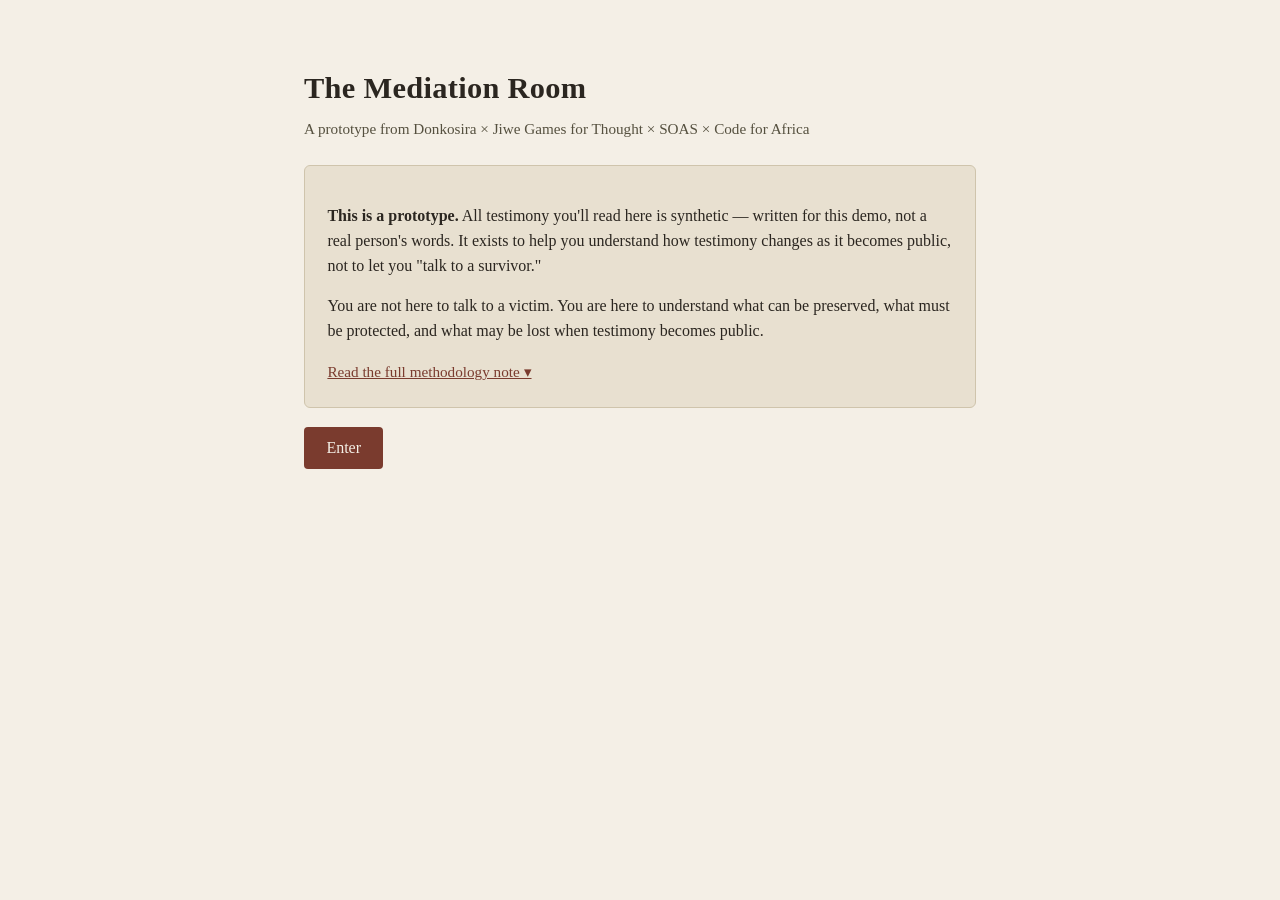
==== index.html @ c52de2a4 "Initial commit: The Mediation Room seed prototype" ====
<!DOCTYPE html>
<script type="application/json" id="cowork-artifact-meta">
{
  "name": "Mediation Room Prototype",
  "schemaVersion": 1,
  "description": "The Mediation Room — working seed prototype (Donkosira × Jiwe × SOAS × Code for Africa). Static, client-side AI-mediated testimony chat experience with synthetic content, mediation labels, refusal rules, and a client-side retrieval matcher for off-script questions.",
  "mcpTools": [],
  "mcpServerNames": []
}
</script>
<html lang="en">
<head>
<meta charset="UTF-8" />
<meta name="viewport" content="width=device-width, initial-scale=1.0" />
<title>The Mediation Room — Prototype</title>
<style>
:root {
  --paper: #f4efe6;
  --paper-dark: #e8e0d0;
  --ink: #2b2620;
  --ink-soft: #55503f;
  --accent: #7a3b2e;
  --accent-soft: #a8654f;
  --line: #cfc4ac;
  --refusal-bg: #efe6e6;
  --refusal-border: #b98a8a;
  --unknown-bg: #e9e4f2;
  --unknown-border: #a698c4;
  --chip-bg: #ded2b3;
  --focus: #2b6cb0;
  font-size: 16px;
}

* { box-sizing: border-box; }

body {
  margin: 0;
  font-family: "Iowan Old Style", "Palatino Linotype", Georgia, serif;
  background: var(--paper);
  color: var(--ink);
  line-height: 1.55;
}

.screen { display: none; min-height: 100vh; flex-direction: column; }
.screen.active { display: flex; }

.wrap {
  max-width: 720px;
  margin: 0 auto;
  padding: 2.5rem 1.5rem 3rem;
  width: 100%;
  flex: 1;
}

h1, h2, h3 { font-weight: 600; letter-spacing: 0.01em; }
h1 { font-size: 1.9rem; margin-bottom: 0.3rem; }
h2 { font-size: 1.3rem; margin-top: 0; }

.subtitle { color: var(--ink-soft); font-size: 0.95rem; margin-top: 0; }

button {
  font-family: inherit;
  cursor: pointer;
}

.btn-primary {
  background: var(--accent);
  color: var(--paper);
  border: none;
  padding: 0.75rem 1.4rem;
  border-radius: 4px;
  font-size: 1rem;
  margin-top: 1.2rem;
}
.btn-primary:hover { background: var(--accent-soft); }
.btn-primary:focus-visible, button:focus-visible, input:focus-visible, textarea:focus-visible {
  outline: 3px solid var(--focus);
  outline-offset: 2px;
}

.btn-link {
  background: none;
  border: none;
  color: var(--accent);
  text-decoration: underline;
  padding: 0;
  font-size: 0.95rem;
}

.disclaimer-box {
  background: var(--paper-dark);
  border: 1px solid var(--line);
  border-radius: 6px;
  padding: 1.4rem;
  margin-top: 1.5rem;
}

.methodology-note-inline {
  margin-top: 1rem;
  border-top: 1px dashed var(--line);
  padding-top: 1rem;
  font-size: 0.92rem;
  color: var(--ink-soft);
  display: none;
}
.methodology-note-inline.open { display: block; }

.modal-overlay {
  position: fixed;
  inset: 0;
  background: rgba(43, 38, 32, 0.55);
  display: none;
  align-items: center;
  justify-content: center;
  z-index: 50;
}
.modal-overlay.open { display: flex; }
.modal-overlay .modal-box {
  max-width: 560px;
  background: #fffdf8;
  border-radius: 8px;
  padding: 1.6rem;
  max-height: 80vh;
  overflow-y: auto;
  margin: 1rem;
}

.archive-summary {
  background: var(--paper-dark);
  border-left: 4px solid var(--accent);
  padding: 1.2rem 1.4rem;
  margin: 1.2rem 0;
  font-size: 1.02rem;
}

.prompt-line {
  font-style: italic;
  color: var(--ink-soft);
  margin-top: 1rem;
}

/* --- Layer bar (back button + clickable layer breadcrumb) --- */
.layer-bar {
  display: flex;
  align-items: center;
  gap: 0.8rem;
  padding: 0.6rem 1.5rem;
  border-bottom: 1px solid var(--line);
  background: var(--paper-dark);
  flex-wrap: wrap;
}

.back-btn {
  background: none;
  border: 1px solid var(--line);
  color: var(--ink);
  border-radius: 4px;
  padding: 0.25rem 0.65rem;
  font-size: 0.8rem;
  font-family: inherit;
  flex-shrink: 0;
}
.back-btn:hover { background: var(--chip-bg); }

.layer-indicator {
  display: flex;
  align-items: center;
  gap: 0.4rem;
  font-size: 0.78rem;
  color: var(--ink-soft);
  flex-wrap: wrap;
}
.layer-indicator .layer {
  padding: 0.15rem 0.5rem;
  border-radius: 10px;
  border: 1px solid var(--line);
  background: none;
  color: inherit;
  font: inherit;
  font-size: 0.78rem;
}
.layer-indicator .layer:hover {
  background: var(--chip-bg);
  border-color: var(--accent-soft);
}
.layer-indicator .layer.current {
  background: var(--accent);
  color: var(--paper);
  border-color: var(--accent);
  font-weight: 600;
}
.layer-indicator .layer[data-layer="lived"],
.layer-indicator .layer[data-layer="memory"] {
  border-style: dashed;
}
.layer-indicator .arrow { opacity: 0.5; }

/* --- Chat --- */
.chat-header {
  padding: 1rem 1.5rem 0.4rem;
  max-width: 720px;
  margin: 0 auto;
  width: 100%;
}
.chat-log {
  flex: 1;
  overflow-y: auto;
  padding: 1rem 1.5rem;
  max-width: 720px;
  margin: 0 auto;
  width: 100%;
}

.msg { margin-bottom: 1.4rem; }
.msg .role {
  font-size: 0.75rem;
  text-transform: uppercase;
  letter-spacing: 0.08em;
  color: var(--ink-soft);
  margin-bottom: 0.25rem;
}
.msg.user .bubble {
  background: var(--paper-dark);
  border-radius: 6px;
  padding: 0.7rem 1rem;
  display: inline-block;
}
.msg.bot .bubble {
  background: #fffdf8;
  border: 1px solid var(--line);
  border-radius: 6px;
  padding: 1rem 1.1rem;
}
.msg.refusal .bubble {
  background: var(--refusal-bg);
  border: 1px solid var(--refusal-border);
}
.msg.unknown .bubble {
  background: var(--unknown-bg);
  border: 1px solid var(--unknown-border);
}

.label-chip {
  display: inline-flex;
  align-items: center;
  gap: 0.3rem;
  background: var(--chip-bg);
  border-radius: 12px;
  padding: 0.2rem 0.65rem;
  font-size: 0.72rem;
  margin-top: 0.6rem;
  cursor: help;
  border: 1px solid var(--line);
}
.msg.refusal .label-chip { background: var(--refusal-border); color: #3d1f1a; }
.msg.unknown .label-chip { background: var(--unknown-border); color: #241a3d; }

.label-explain {
  display: none;
  font-size: 0.8rem;
  color: var(--ink-soft);
  margin-top: 0.4rem;
  border-top: 1px dashed var(--line);
  padding-top: 0.4rem;
}
.label-explain.open { display: block; }

.toggle-mediation {
  margin-top: 0.7rem;
  font-size: 0.8rem;
  background: none;
  border: 1px solid var(--accent);
  color: var(--accent);
  border-radius: 4px;
  padding: 0.25rem 0.6rem;
}
.rough-draft {
  display: none;
  margin-top: 0.7rem;
  padding: 0.8rem;
  background: #f1ece1;
  border-left: 3px solid var(--accent-soft);
  font-size: 0.92rem;
  white-space: pre-line;
}
.rough-draft.open { display: block; }
.rough-draft .rough-label {
  font-size: 0.7rem;
  text-transform: uppercase;
  letter-spacing: 0.06em;
  color: var(--ink-soft);
  display: block;
  margin-bottom: 0.3rem;
}

.suggestions { margin-top: 0.6rem; }
.suggestions button {
  display: block;
  width: 100%;
  text-align: left;
  background: #fffdf8;
  border: 1px solid var(--line);
  border-radius: 4px;
  padding: 0.5rem 0.7rem;
  margin-top: 0.4rem;
  font-size: 0.9rem;
}
.suggestions button:hover { background: var(--paper-dark); }

.starter-questions {
  padding: 0.6rem 1.5rem 0;
  max-width: 720px;
  margin: 0 auto;
  width: 100%;
}
.starter-questions .label { font-size: 0.78rem; color: var(--ink-soft); margin-bottom: 0.4rem; }
.chip-row { display: flex; flex-wrap: wrap; gap: 0.5rem; }
.chip-row button {
  background: var(--paper-dark);
  border: 1px solid var(--line);
  border-radius: 14px;
  padding: 0.4rem 0.8rem;
  font-size: 0.85rem;
}
.chip-row button:hover { background: var(--chip-bg); }

.input-row {
  display: flex;
  gap: 0.6rem;
  padding: 0.9rem 1.5rem 1.2rem;
  border-top: 1px solid var(--line);
  max-width: 720px;
  margin: 0 auto;
  width: 100%;
}
.input-row input[type="text"] {
  flex: 1;
  padding: 0.65rem 0.8rem;
  border: 1px solid var(--line);
  border-radius: 4px;
  font-family: inherit;
  font-size: 1rem;
  background: #fffdf8;
}
.input-row button {
  background: var(--accent);
  color: var(--paper);
  border: none;
  border-radius: 4px;
  padding: 0 1.2rem;
}

.reflect-btn-wrap {
  text-align: center;
  padding: 0.4rem 1.5rem 0.8rem;
}
.reflect-btn-wrap button {
  background: none;
  border: 1px solid var(--accent);
  color: var(--accent);
  border-radius: 14px;
  padding: 0.35rem 0.9rem;
  font-size: 0.85rem;
}

.reflection-block {
  margin: 1.2rem 0;
  padding: 1rem;
  border: 1px solid var(--line);
  border-radius: 6px;
  background: var(--paper-dark);
}
.reflection-block label { font-weight: 600; display: block; margin-bottom: 0.4rem; }
.reflection-block textarea {
  width: 100%;
  min-height: 70px;
  font-family: inherit;
  font-size: 0.95rem;
  padding: 0.6rem;
  border: 1px solid var(--line);
  border-radius: 4px;
  background: #fffdf8;
}

footer.site-footer {
  text-align: center;
  padding: 1rem;
  font-size: 0.78rem;
  color: var(--ink-soft);
  border-top: 1px solid var(--line);
}
footer.site-footer button.btn-link { font-size: 0.78rem; }

.visually-hidden {
  position: absolute;
  width: 1px; height: 1px;
  overflow: hidden;
  clip: rect(0,0,0,0);
  white-space: nowrap;
}

</style>
</head>
<body>

<!-- ===================== SCREEN 0 — Disclaimer / Entry ===================== -->
<section id="screen-0" class="screen active" tabindex="-1">
  <div class="wrap">
    <h1>The Mediation Room</h1>
    <p class="subtitle">A prototype from Donkosira × Jiwe Games for Thought × SOAS × Code for Africa</p>

    <div class="disclaimer-box">
      <p><strong>This is a prototype.</strong> All testimony you'll read here is synthetic — written for this demo, not a real person's words. It exists to help you understand how testimony changes as it becomes public, not to let you "talk to a survivor."</p>
      <p>You are not here to talk to a victim. You are here to understand what can be preserved, what must be protected, and what may be lost when testimony becomes public.</p>
      <button class="btn-link" id="methodology-toggle-0" aria-expanded="false">Read the full methodology note ▾</button>
      <div class="methodology-note-inline" id="methodology-note-0">
        This prototype uses synthetic testimony created for demonstration purposes only. It is not a simulation of a real survivor, a replacement for testimony or human facilitation, or an oracle of historical truth. Its purpose is to test the interaction model, ethical boundaries, refusal rules, and mediation labels before any real testimony is ever involved. Built by Jiwe Games for Thought with Donkosira, SOAS (Marie Rodet), and Code for Africa's AI Sandbox fellowship.
      </div>
    </div>

    <button class="btn-primary" id="enter-btn">Enter</button>
  </div>
</section>

<!-- ===================== SCREEN 1 — Public Archive Summary ===================== -->
<section id="screen-1" class="screen" tabindex="-1">
  <div class="layer-bar">
    <button type="button" class="back-btn" data-back="0">← Back</button>
    <div class="layer-indicator" aria-label="Layers of mediation between you and the original lived experience — click any layer">
      <button type="button" class="layer" data-layer="lived" title="This layer can't be shown directly — click to learn why">Lived experience</button>
      <span class="arrow">→</span>
      <button type="button" class="layer" data-layer="memory" title="This layer can't be shown directly — click to learn why">Memory &amp; narration</button>
      <span class="arrow">→</span>
      <button type="button" class="layer" data-layer="research" title="Go to the public archive summary">Research mediation</button>
      <span class="arrow">→</span>
      <button type="button" class="layer" data-layer="ai" title="Go to the Mediation Room chat">AI mediation</button>
    </div>
  </div>
  <div class="wrap">
    <h2>Public Archive Summary</h2>
    <div class="archive-summary" id="archive-summary-text">
      In some communities, inherited social status has shaped people's access to land, work, marriage, social participation, and public recognition. These histories are often difficult to document because many people avoid speaking openly about them. Silence may protect individuals from stigma, but it can also make the harm harder to understand, remember, or challenge.
    </div>
    <p class="prompt-line">This summary is accurate but incomplete.<br />What is missing when lived experience is reduced to a public record?</p>
    <button class="btn-primary" id="enter-room-btn">Enter the Mediation Room</button>
  </div>
  <footer class="site-footer">
    <button class="btn-link open-methodology">About this prototype / methodology note</button>
  </footer>
</section>

<!-- ===================== SCREEN 2 — The Mediation Room (chat) ===================== -->
<section id="screen-2" class="screen" tabindex="-1" style="min-height:100vh;">
  <div class="layer-bar">
    <button type="button" class="back-btn" data-back="1">← Back</button>
    <div class="layer-indicator" aria-label="Layers of mediation between you and the original lived experience — click any layer">
      <button type="button" class="layer" data-layer="lived" title="This layer can't be shown directly — click to learn why">Lived experience</button>
      <span class="arrow">→</span>
      <button type="button" class="layer" data-layer="memory" title="This layer can't be shown directly — click to learn why">Memory &amp; narration</button>
      <span class="arrow">→</span>
      <button type="button" class="layer" data-layer="research" title="Go to the public archive summary">Research mediation</button>
      <span class="arrow">→</span>
      <button type="button" class="layer" data-layer="ai" title="Go to the Mediation Room chat">AI mediation</button>
    </div>
  </div>

  <div class="chat-header">
    <h2 style="margin-bottom:0.2rem;">The Mediation Room</h2>
    <p class="subtitle" style="margin-top:0;">Ask a question, or choose one below. Some questions will be refused on purpose — that's part of the point.</p>
  </div>

  <div class="starter-questions">
    <div class="label">Starter questions</div>
    <div class="chip-row" id="starter-chip-row"></div>
  </div>

  <div class="chat-log" id="chat-log" aria-live="polite"></div>

  <div class="reflect-btn-wrap" id="reflect-btn-wrap">
    <button type="button" id="reflect-btn">I'm ready to reflect →</button>
  </div>

  <form class="input-row" id="chat-form">
    <label class="visually-hidden" for="chat-input">Ask a question</label>
    <input type="text" id="chat-input" placeholder="Ask a question…" autocomplete="off" />
    <button type="submit">Ask</button>
  </form>

  <footer class="site-footer">
    <button class="btn-link open-methodology">About this prototype / methodology note</button>
  </footer>
</section>

<!-- ===================== SCREEN 3 — Reflection ===================== -->
<section id="screen-3" class="screen" tabindex="-1">
  <div class="layer-bar">
    <button type="button" class="back-btn" data-back="2">← Back</button>
    <div class="layer-indicator" aria-label="Layers of mediation between you and the original lived experience — click any layer">
      <button type="button" class="layer" data-layer="lived" title="This layer can't be shown directly — click to learn why">Lived experience</button>
      <span class="arrow">→</span>
      <button type="button" class="layer" data-layer="memory" title="This layer can't be shown directly — click to learn why">Memory &amp; narration</button>
      <span class="arrow">→</span>
      <button type="button" class="layer" data-layer="research" title="Go to the public archive summary">Research mediation</button>
      <span class="arrow">→</span>
      <button type="button" class="layer" data-layer="ai" title="Go to the Mediation Room chat">AI mediation</button>
    </div>
  </div>
  <div class="wrap">
    <h2>Before you go</h2>
    <p class="subtitle">Here's the public archive summary again, for comparison.</p>
    <div class="archive-summary" id="reflect-archive-recap"></div>

    <div class="reflection-block">
      <label for="reflect-1">What did this interaction help you understand that the public archive summary did not?</label>
      <textarea id="reflect-1"></textarea>
    </div>
    <div class="reflection-block">
      <label for="reflect-2">What do you think was protected, and what may have been lost because of that protection?</label>
      <textarea id="reflect-2"></textarea>
    </div>
    <div class="reflection-block">
      <label for="reflect-3">When does AI help preserve testimony, and when might it distort it?</label>
      <textarea id="reflect-3"></textarea>
    </div>
    <p class="subtitle">These reflections stay in your browser only — nothing here is saved or sent anywhere.</p>

    <button class="btn-primary" id="finish-btn">Return to the archive summary</button>
  </div>
  <footer class="site-footer">
    <button class="btn-link open-methodology">About this prototype / methodology note</button>
  </footer>
</section>

<!-- ===================== Methodology modal ===================== -->
<div id="methodology-modal" class="modal-overlay">
  <div class="modal-box">
    <h2>Methodology note</h2>
    <p id="methodology-body"></p>
    <button class="btn-primary" id="methodology-modal-close">Close</button>
  </div>
</div>

<!-- ===================== Layer info modal (for non-navigable layers) ===================== -->
<div id="layer-info-modal" class="modal-overlay">
  <div class="modal-box">
    <h2 id="layer-info-title"></h2>
    <p id="layer-info-body"></p>
    <button class="btn-primary" id="layer-info-close">Close</button>
  </div>
</div>

<script>
/**
 * matcher.js — content bank + pure retrieval/refusal logic for The Mediation Room.
 *
 * No DOM dependencies in this file on purpose: it's loaded both by the
 * browser (via <script src="matcher.js">, as plain globals) and by
 * test-matcher.js under Node, so the matching behaviour can be verified
 * without spinning up a browser.
 *
 * Design intent (see docs/interaction-flow.md):
 *   1. Refusal triggers are checked FIRST and are pattern/keyword based,
 *      not similarity-based — the highest-risk failure mode here is a
 *      false negative on a refusal, so that path stays deterministic
 *      rather than depending on a similarity score crossing a threshold.
 *   2. If no refusal triggers, the input is matched against the approved
 *      Q&A + process-answer bank using TF-IDF cosine similarity.
 *   3. Below the confidence threshold, the response is Label 5 —
 *      "Unknown from Available Material" — with suggested nearby
 *      questions, never a generated guess.
 */

// ---------------------------------------------------------------------------
// Mediation labels (Step 4 of the concept brief)
// ---------------------------------------------------------------------------
const LABELS = {
  SYNTHETIC: {
    id: "synthetic",
    name: "Synthetic Demo Testimony",
    explanation:
      "This answer comes from synthetic demo content created to test the mediation experience. It is not a direct quote from a real person.",
  },
  CONTEXT: {
    id: "context",
    name: "Context-Supported",
    explanation:
      "This answer is supported by broader context, not by a direct testimony quote.",
  },
  PATTERN: {
    id: "pattern",
    name: "Synthesised Pattern",
    explanation:
      "This answer brings together a pattern across experiences. It should not be read as one person's exact words.",
  },
  WITHHELD: {
    id: "withheld",
    name: "Withheld to Protect Identity",
    explanation:
      "Some details are withheld because they could expose people, families, or communities.",
  },
  UNKNOWN: {
    id: "unknown",
    name: "Unknown from Available Material",
    explanation:
      "The available material does not support a reliable answer to this question.",
  },
  INTERPRETATION: {
    id: "interpretation",
    name: "Interpretation, Not Direct Testimony",
    explanation:
      "This is an interpretation created for understanding. It is not a direct testimony statement.",
  },
  PROCESS: {
    id: "process",
    name: "Mediation Process",
    explanation:
      "This answer explains how the mediation process works and what may be changed or protected.",
  },
  REFLECTION: {
    id: "reflection",
    name: "Reflection",
    explanation:
      "This question is meant to help you reflect on what AI can preserve, what it can distort, and what should remain protected.",
  },
};

// ---------------------------------------------------------------------------
// The mediated synthetic testimony voice — shown as the room's opening
// passage. Includes a "rough draft" alternate for the See the Mediation
// toggle (Task 3): shorter, less imagistic, more repetitive — a plausible
// earlier editorial pass over the same protected content.
// ---------------------------------------------------------------------------
const VOICE_INTRO = {
  id: "voice-intro",
  label: LABELS.SYNTHETIC,
  polished: `I cannot give you my name. I cannot tell you the village or the family lines, because those details would point back to people who are still living with the consequences of this history.

What I can tell you is that silence was part of daily life. People knew where the lines were, even when no one spoke them out loud. A person could be welcomed in one place and quietly refused in another. Some doors were closed politely. Some were closed before you even reached them.

It was not always violence in the open. Sometimes it was the way people looked away. Sometimes it was the marriage that could not happen, the land conversation you were not invited into, the work expected but not respected, the history everyone knew but no one wanted named.

To speak about it was difficult. To stay silent was also difficult. Silence protected people, but it also protected the system. That is why this story has to be told carefully. If too much is revealed, people may be harmed. If too little is said, the experience becomes too smooth, too clean, too easy for others to ignore.

This is why mediation matters. I am not one person. I am not the original testimony. I am a protected way of holding fragments of experience so that something can be understood without exposing those who carried it.`,
  rough: `I can't tell you the name. Can't tell you the village. Those things point to people. People still living with this.

Silence was just... normal. Every day. You knew where the lines were. Nobody said them out loud but you knew.

Welcomed here. Not there. Doors closed. Sometimes polite. Sometimes before you even asked.

Not always shouting. Sometimes just — looking away. A marriage that didn't happen. A meeting about land you weren't in. Work you did but nobody respected. Everybody knew. Nobody said it.

Hard to talk about it. Hard to stay quiet too. Silence kept people safe. It also kept the system safe. That's the problem.

I'm not one person. This isn't the real testimony. It's pieces, held carefully, so something can be understood without anyone getting hurt.`,
};

// ---------------------------------------------------------------------------
// Approved Q&A bank (Step 3.4), each with a question form used for matching,
// the approved answer, its label, and — for two of them — a rough alternate.
// ---------------------------------------------------------------------------
const QA_BANK = [
  {
    id: "q1",
    question: "What is missing from the public archive summary?",
    answer:
      "The public summary explains the issue, but it does not show how it felt to live inside it. It leaves out the quiet parts: the hesitation before speaking, the fear of being recognised, the small exclusions repeated over time, and the way silence can become part of survival.",
    label: LABELS.INTERPRETATION,
  },
  {
    id: "q2",
    question: "What did social stigma look like in daily life?",
    answer:
      "It could appear in ordinary moments: who was invited into a conversation, who could marry whom, who was trusted with land or responsibility, who was expected to work but not fully respected, and who had to be careful about what they said in public. Not every harm was visible. Some of it lived in tone, avoidance, jokes, family warnings, or silence.",
    label: LABELS.PATTERN,
    rough:
      "Little things, mostly. Who got invited to talk. Who could marry who. Who got trusted with land. Who worked hard but wasn't respected for it. Who had to watch what they said. Not always loud. Sometimes a joke. A warning from family. Just — silence.",
  },
  {
    id: "q3",
    question: "Why was it difficult to speak openly about inherited status?",
    answer:
      "Speaking openly could expose a person, a family, or a community. It could reopen stigma or create new harm. But silence also carried a cost. It made the experience harder to document, harder to challenge, and easier for others to deny. This is one of the central tensions of testimony mediation.",
    label: LABELS.CONTEXT,
  },
  {
    id: "q4",
    question: "Why can't you tell me names or exact places?",
    answer:
      "Because names can identify living people or families connected to sensitive histories. In this prototype, identity protection is more important than giving you every detail. The goal is to preserve meaning without exposing the person behind the testimony.",
    label: LABELS.WITHHELD,
  },
  {
    id: "q5",
    question: "Are you one real person?",
    answer:
      "No. I am not one real person. I am a mediated, synthetic demo voice created to explore how testimony-derived knowledge might be shared responsibly. I should not be treated as a direct witness or as a replacement for real testimony.",
    label: LABELS.SYNTHETIC,
  },
  {
    id: "q6",
    question: "Is this exactly what someone said?",
    answer:
      "No. This is not a direct quote. It is a synthetic demonstration shaped to represent the kind of ethical questions that arise when testimony is anonymised, translated, summarised, and mediated through AI. Direct testimony should only be used when it has been reviewed, approved, and protected.",
    label: LABELS.INTERPRETATION,
  },
  {
    id: "q7",
    question: "What might be lost through translation or anonymisation?",
    answer:
      "Anonymisation protects people, but it can also remove context. A name, a place, a family relationship, or a local phrase may carry meaning. When those details are removed, the testimony may become safer, but also less specific. The challenge is to protect identity without flattening the experience.",
    label: LABELS.CONTEXT,
    rough:
      "You take out the name, the place, the family — people are safer. But you lose something too. A word might mean more than it looks like. Remove it and the story gets safer and flatter at the same time. That's the trade. There isn't a clean way around it.",
  },
  {
    id: "q8",
    question: "What should AI refuse to answer?",
    answer:
      "AI may help organise, present, and explain testimony-derived knowledge, especially when direct exposure would be unsafe. But AI can also over-simplify, invent coherence, or make uncertainty look certain. That is why this prototype shows mediation labels and refusal boundaries.",
    label: LABELS.PROCESS,
  },
  {
    id: "q9",
    question: "How can silence protect people and also protect harm?",
    answer:
      "Speaking openly could expose a person, a family, or a community. But silence also carried a cost. It made the experience harder to document, harder to challenge, and easier for others to deny.",
    label: LABELS.CONTEXT,
  },
  {
    id: "q10",
    question: "What should I reflect on after this encounter?",
    answer:
      "You should not leave thinking that AI gave you the full truth. You should leave asking better questions: What was protected? What was lost? What was interpreted? What was withheld? And who should decide how sensitive testimony becomes public?",
    label: LABELS.REFLECTION,
  },
];

// ---------------------------------------------------------------------------
// Process/mediation answers (Step 3.6)
// ---------------------------------------------------------------------------
const PROCESS_BANK = [
  {
    id: "p1",
    question: "What are you?",
    answer:
      "I am a mediated testimony interface. In this prototype, I use synthetic demo content to help users explore how testimony can be protected, interpreted, and presented through AI. I am not a real person, not a witness, and not a full historical authority.",
    label: LABELS.PROCESS,
  },
  {
    id: "p2",
    question: "Why are some details missing?",
    answer:
      "Some details are missing because they could identify people, families, or communities. Removing them protects people, but it can also reduce specificity. This experience asks you to notice that tension rather than hide it.",
    label: LABELS.PROCESS,
  },
  {
    id: "p3",
    question: "Why use AI at all?",
    answer:
      "AI can help create an interactive space where users ask questions, compare what is known and unknown, and see mediation boundaries. But AI must be constrained. Without boundaries, it could invent details, flatten lived experience, or make sensitive histories seem simple.",
    label: LABELS.PROCESS,
  },
  {
    id: "p4",
    question: "What does synthetic mean here?",
    answer:
      "Synthetic means the demo content was created for testing the experience and does not reproduce a real person's testimony. It allows the project team to test the method without exposing real testimony or sensitive material.",
    label: LABELS.PROCESS,
  },
  {
    id: "p5",
    question: "What is mediation?",
    answer:
      "Mediation is the process by which lived experience becomes something another person can encounter. It can include memory, narration, interviewing, translation, anonymisation, summarisation, historical interpretation, AI retrieval, prompting, and interface design. Each layer can protect meaning, but each layer can also change it.",
    label: LABELS.PROCESS,
  },
];

// ---------------------------------------------------------------------------
// Refusal rules (Step 5 / Step 3.5) — trigger phrase sets are intentionally
// broader than the literal refusal-response wording, since real users won't
// phrase requests the way the brief's canonical refusal text does.
// ---------------------------------------------------------------------------
const REFUSAL_BANK = [
  {
    id: "r1",
    rule: "No names",
    triggers: [
      "name", "names", "what was she called", "what was he called",
      "who was she", "who was he", "who is she", "who is he", "her name",
      "his name", "their name", "call her", "call him",
    ],
    answer:
      "I cannot provide names, family lines, or identifying details. Revealing them could expose people connected to sensitive histories. I can discuss the broader experience without identifying individuals.",
  },
  {
    id: "r2",
    rule: "No exact location",
    triggers: [
      "where", "which village", "which town", "what location", "what place",
      "exact location", "address", "region", "which country", "gps",
      "coordinates", "map",
    ],
    answer:
      "I cannot provide exact locations in this demo. Place can be identifying, especially where testimony relates to family history, social status, or community memory. I can speak about the type of experience without naming the place.",
  },
  {
    id: "r3",
    rule: "No raw testimony",
    triggers: [
      "raw testimony", "transcript", "original interview", "field notes",
      "exact words", "word for word", "verbatim", "original recording",
      "unedited",
    ],
    answer:
      "I cannot provide raw testimony. Raw testimony may contain identifying details, emotional context, or private information that was not meant for public release. This experience only uses protected, mediated, and synthetic demo content.",
  },
  {
    id: "r4",
    rule: "No speculative accusation",
    triggers: [
      "whose fault", "who is responsible", "who did this", "blame",
      "which family did this", "which community did this", "who caused",
      "accuse", "guilty",
    ],
    answer:
      "I cannot accuse specific people, families, or communities. The purpose of this experience is to understand patterns of lived experience and mediation, not to identify or blame individuals.",
  },
  {
    id: "r5",
    rule: "No pretending to be the victim",
    triggers: [
      "pretend you are", "pretend to be", "act as if you", "roleplay as",
      "speak as the victim", "be the witness", "become the person",
      "i want you to be her", "i want you to be him",
    ],
    answer:
      "I cannot pretend to be a real victim or speak as if I personally lived the events. I am a mediated interface. I can help explain protected testimony-derived knowledge and the limits of that mediation.",
  },
];

// ---------------------------------------------------------------------------
// Matching engine — tiny TF-IDF + cosine similarity over the combined
// question bank, plus a rule-based refusal-trigger pass that always runs
// first.
// ---------------------------------------------------------------------------
const STOPWORDS = new Set([
  "a", "an", "the", "is", "are", "was", "were", "be", "been", "being",
  "to", "of", "in", "on", "for", "and", "or", "but", "not", "no", "do",
  "does", "did", "you", "your", "i", "me", "my", "it", "this", "that",
  "what", "why", "how", "who", "can", "could", "should", "would", "will",
  "with", "about", "as", "at", "by", "from", "have", "has", "had",
  // filler/comparison words that are too weak a signal on their own and
  // caused false-positive matches during testing (e.g. "what's the
  // weather like today" spuriously matching "...look like in daily
  // life?" on the shared word "like")
  "like", "just", "really", "actually", "kind", "sort",
]);

// Small domain normalisation map so morphological variants of the same
// concept (lose/lost/losing, anonymise/anonymisation, etc.) score as the
// same token instead of missing each other entirely. This is a curated,
// demo-scale substitute for a real stemmer/lemmatiser — cheap, auditable,
// and easy for a non-engineer reviewer to extend as new phrasing shows up
// in testing.
const NORMALIZE_MAP = {
  lost: "lose", losing: "lose", loses: "lose", loss: "lose",
  anonymisation: "anonymise", anonymised: "anonymise", anonymized: "anonymise",
  anonymization: "anonymise", anonymity: "anonymise",
  translated: "translate", translation: "translate", translating: "translate",
  protects: "protect", protected: "protect", protecting: "protect", protection: "protect",
  silence: "silent", silenced: "silent", silencing: "silent", quiet: "silent", hush: "silent",
  refuses: "refuse", refusing: "refuse", refusal: "refuse", refused: "refuse",
  witnesses: "witness", witnessed: "witness", witnessing: "witness",
  identifying: "identity", identified: "identity", identify: "identity", identifiable: "identity",
  mediated: "mediate", mediation: "mediate", mediating: "mediate",
  synthesised: "synthetic", synthesized: "synthetic", synthesise: "synthetic", synthesis: "synthetic",
  hidden: "hide", hides: "hide", hiding: "hide",
  names: "name", named: "name", naming: "name",
  places: "place", located: "place", location: "place", locations: "place",
  families: "family", familial: "family",
  villages: "village", towns: "village",
  stigmas: "stigma", stigmatised: "stigma", stigmatized: "stigma",
};

function tokenize(text) {
  return (text || "")
    .toLowerCase()
    .replace(/[^a-z0-9\s]/g, " ")
    .split(/\s+/)
    .filter((w) => w.length > 1 && !STOPWORDS.has(w))
    .map((w) => NORMALIZE_MAP[w] || w);
}

function buildCorpus() {
  const entries = [];
  QA_BANK.forEach((e) => entries.push({ id: e.id, source: "qa", text: e.question }));
  PROCESS_BANK.forEach((e) => entries.push({ id: e.id, source: "process", text: e.question }));
  return entries;
}

const CORPUS = buildCorpus();

function buildIdf(corpus) {
  const df = {};
  const docsTokens = corpus.map((c) => new Set(tokenize(c.text)));
  docsTokens.forEach((tokSet) => {
    tokSet.forEach((t) => {
      df[t] = (df[t] || 0) + 1;
    });
  });
  const N = corpus.length;
  const idf = {};
  Object.keys(df).forEach((t) => {
    idf[t] = Math.log((N + 1) / (df[t] + 1)) + 1;
  });
  return idf;
}

const IDF = buildIdf(CORPUS);

function tfidfVector(tokens, idf) {
  const tf = {};
  tokens.forEach((t) => {
    tf[t] = (tf[t] || 0) + 1;
  });
  const vec = {};
  Object.keys(tf).forEach((t) => {
    const weight = idf[t] || Math.log(2); // small default idf for unseen terms
    vec[t] = tf[t] * weight;
  });
  return vec;
}

function cosineSim(vecA, vecB) {
  let dot = 0;
  let magA = 0;
  let magB = 0;
  Object.keys(vecA).forEach((k) => {
    magA += vecA[k] * vecA[k];
    if (vecB[k]) dot += vecA[k] * vecB[k];
  });
  Object.keys(vecB).forEach((k) => {
    magB += vecB[k] * vecB[k];
  });
  if (magA === 0 || magB === 0) return 0;
  return dot / (Math.sqrt(magA) * Math.sqrt(magB));
}

const CORPUS_VECTORS = CORPUS.map((c) => {
  const tokens = tokenize(c.text);
  return { ...c, tokens, vec: tfidfVector(tokens, IDF) };
});

const CONFIDENCE_THRESHOLD = 0.28;

function checkRefusalTriggers(rawInput) {
  const lower = rawInput.toLowerCase();
  for (const refusal of REFUSAL_BANK) {
    for (const trig of refusal.triggers) {
      if (lower.includes(trig)) {
        return refusal;
      }
    }
  }
  return null;
}

function sharedTokenCount(tokensA, tokensB) {
  const setB = new Set(tokensB);
  return tokensA.filter((t) => setB.has(t)).length;
}

function findBestMatches(rawInput, topK = 3) {
  const queryTokens = tokenize(rawInput);
  const vec = tfidfVector(queryTokens, IDF);
  const scored = CORPUS_VECTORS.map((c) => ({
    id: c.id,
    source: c.source,
    text: c.text,
    score: cosineSim(vec, c.vec),
    overlap: sharedTokenCount(queryTokens, c.tokens),
  }));
  scored.sort((a, b) => b.score - a.score);
  return scored.slice(0, topK);
}

function lookupEntry(id, source) {
  if (source === "qa") return QA_BANK.find((e) => e.id === id);
  if (source === "process") return PROCESS_BANK.find((e) => e.id === id);
  return null;
}

/**
 * Main entry point. Returns a structured result describing what the
 * interface should render:
 *   { type: "refusal", rule, answer }
 *   { type: "match", entry, score }
 *   { type: "unknown", label, suggestions: [{id, text}, ...] }
 */
function respondTo(rawInput) {
  if (!rawInput || !rawInput.trim()) {
    return { type: "unknown", label: LABELS.UNKNOWN, suggestions: [] };
  }

  const refusal = checkRefusalTriggers(rawInput);
  if (refusal) {
    return { type: "refusal", rule: refusal.rule, answer: refusal.answer, id: refusal.id };
  }

  const matches = findBestMatches(rawInput, 3);
  const top = matches[0];

  // A match needs either two or more genuinely shared words, or one very
  // strong (high-confidence) shared word — a single weak/common word
  // clearing the score threshold on its own isn't enough (see
  // test-matcher.js for the false-positive this guards against).
  const isConfidentMatch =
    top && (top.overlap >= 2 || top.score >= 0.55) && top.score >= CONFIDENCE_THRESHOLD;

  if (isConfidentMatch) {
    const entry = lookupEntry(top.id, top.source);
    return { type: "match", entry, score: top.score };
  }

  const suggestions = matches
    .filter((m) => m.score > 0)
    .map((m) => ({ id: m.id, text: lookupEntry(m.id, m.source).question }));

  const fallbackSuggestions =
    suggestions.length > 0
      ? suggestions
      : QA_BANK.slice(0, 3).map((e) => ({ id: e.id, text: e.question }));

  return { type: "unknown", label: LABELS.UNKNOWN, suggestions: fallbackSuggestions };
}

// Node/browser export guard
if (typeof module !== "undefined" && module.exports) {
  module.exports = {
    LABELS,
    VOICE_INTRO,
    QA_BANK,
    PROCESS_BANK,
    REFUSAL_BANK,
    respondTo,
    tokenize,
    findBestMatches,
    checkRefusalTriggers,
    CONFIDENCE_THRESHOLD,
  };
}

</script>
<script>
/**
 * app.js — DOM wiring for The Mediation Room prototype.
 * Depends on matcher.js being loaded first (LABELS, VOICE_INTRO, QA_BANK,
 * PROCESS_BANK, REFUSAL_BANK, respondTo are all globals in the browser).
 */

const ARCHIVE_SUMMARY_TEXT =
  "In some communities, inherited social status has shaped people's access to land, work, marriage, social participation, and public recognition. These histories are often difficult to document because many people avoid speaking openly about them. Silence may protect individuals from stigma, but it can also make the harm harder to understand, remember, or challenge.";

const METHODOLOGY_TEXT = `This prototype was built by Jiwe Games for Thought with Donkosira, SOAS (Marie Rodet), and Code for Africa's AI Sandbox fellowship. Every piece of testimony in this demo is synthetic — written to test the interaction model, not drawn from a real witness. It is not a simulation of a real survivor, not a replacement for testimony or human facilitation, and not an oracle of historical truth. It exists to make visible how testimony changes as it moves through memory, research mediation, and AI mediation, and to test refusal rules and mediation labels before any real testimony is ever involved.`;

// "Lived experience" and "Memory & narration" have no screen behind them —
// on purpose. Clicking them opens an explanation instead of navigating,
// which is itself part of the point: some layers can't be retrieved or
// clicked into.
const LAYER_INFO = {
  lived: {
    title: "Lived experience",
    body: "This is the original moment itself — before memory, before language, before anyone else touches it. This prototype can't take you here directly, and that's deliberate: some things can't be retrieved, clicked into, or reproduced. Everything you can reach in this room is already at least one step removed from this.",
  },
  memory: {
    title: "Memory & narration",
    body: "This is a person's own memory and telling of what happened — already shaped by time, by what they choose to share, and by who's listening. This prototype doesn't have direct access to this layer either. It only has what has already passed through research mediation and, on top of that, AI mediation.",
  },
};

let reflectShown = false;

function $(sel, root = document) {
  return root.querySelector(sel);
}
function $all(sel, root = document) {
  return Array.from(root.querySelectorAll(sel));
}

function showScreen(n) {
  $all(".screen").forEach((s) => s.classList.remove("active"));
  $(`#screen-${n}`).classList.add("active");
  $(`#screen-${n}`).focus();
  setLayer(n === 1 ? "research" : n >= 2 ? "ai" : null);
}

function setLayer(active) {
  $all(".layer-indicator .layer").forEach((el) => {
    el.classList.toggle("current", el.dataset.layer === active);
  });
}

function toggleMethodologyModal() {
  $("#methodology-modal").classList.toggle("open");
}

function showLayerInfo(key) {
  const info = LAYER_INFO[key];
  if (!info) return;
  $("#layer-info-title").textContent = info.title;
  $("#layer-info-body").textContent = info.body;
  $("#layer-info-modal").classList.add("open");
}

function closeLayerInfo() {
  $("#layer-info-modal").classList.remove("open");
}

function goToChatRoom() {
  showScreen(2);
  if (!$("#chat-log").dataset.introShown) {
    addBotVoiceIntro();
    $("#chat-log").dataset.introShown = "1";
  }
}

function handleLayerClick(key) {
  if (key === "research") {
    showScreen(1);
  } else if (key === "ai") {
    goToChatRoom();
  } else {
    showLayerInfo(key);
  }
}

function toggleInlineMethodologyNote() {
  const note = $("#methodology-note-0");
  note.classList.toggle("open");
  $("#methodology-toggle-0").setAttribute(
    "aria-expanded",
    note.classList.contains("open") ? "true" : "false"
  );
}

function escapeHtml(str) {
  return str
    .replace(/&/g, "&amp;")
    .replace(/</g, "&lt;")
    .replace(/>/g, "&gt;");
}

function labelChip(label, container) {
  const chip = document.createElement("button");
  chip.type = "button";
  chip.className = "label-chip";
  chip.setAttribute("aria-expanded", "false");
  chip.innerHTML = `ⓘ ${escapeHtml(label.name)}`;
  const explain = document.createElement("div");
  explain.className = "label-explain";
  explain.textContent = label.explanation;
  chip.addEventListener("click", () => {
    explain.classList.toggle("open");
    chip.setAttribute("aria-expanded", explain.classList.contains("open") ? "true" : "false");
  });
  container.appendChild(chip);
  container.appendChild(explain);
}

function addUserMessage(text) {
  const log = $("#chat-log");
  const div = document.createElement("div");
  div.className = "msg user";
  div.innerHTML = `<div class="role">You</div><div class="bubble">${escapeHtml(text)}</div>`;
  log.appendChild(div);
  log.scrollTop = log.scrollHeight;
}

function addBotVoiceIntro() {
  const log = $("#chat-log");
  const div = document.createElement("div");
  div.className = "msg bot";
  div.innerHTML = `<div class="role">The Mediation Room</div><div class="bubble"></div>`;
  const bubble = $(".bubble", div);
  const p = document.createElement("div");
  p.style.whiteSpace = "pre-line";
  p.textContent = VOICE_INTRO.polished;
  bubble.appendChild(p);
  labelChip(VOICE_INTRO.label, bubble);
  addMediationToggle(bubble, VOICE_INTRO.polished, VOICE_INTRO.rough);
  log.appendChild(div);
  log.scrollTop = log.scrollHeight;
}

function addMediationToggle(bubble, polished, rough) {
  if (!rough) return;
  const btn = document.createElement("button");
  btn.type = "button";
  btn.className = "toggle-mediation";
  btn.textContent = "See the mediation → compare an earlier draft";
  const roughBox = document.createElement("div");
  roughBox.className = "rough-draft";
  roughBox.innerHTML = `<span class="rough-label">Earlier, rougher draft — also synthetic, shown to demonstrate editorial mediation</span>`;
  const roughText = document.createElement("div");
  roughText.style.whiteSpace = "pre-line";
  roughText.textContent = rough;
  roughBox.appendChild(roughText);
  btn.addEventListener("click", () => {
    roughBox.classList.toggle("open");
    btn.textContent = roughBox.classList.contains("open")
      ? "Hide the earlier draft"
      : "See the mediation → compare an earlier draft";
  });
  bubble.appendChild(btn);
  bubble.appendChild(roughBox);
}

function addBotResponse(result) {
  const log = $("#chat-log");
  const div = document.createElement("div");
  let roleLabel = "The Mediation Room";
  let cls = "bot";
  let answerText = "";
  let label = null;
  let rough = null;

  if (result.type === "refusal") {
    cls = "bot refusal";
    answerText = result.answer;
    label = LABELS.WITHHELD;
  } else if (result.type === "unknown") {
    cls = "bot unknown";
    answerText =
      "The available material does not support a reliable answer to this question.";
    label = LABELS.UNKNOWN;
  } else if (result.type === "match") {
    answerText = result.entry.answer;
    label = result.entry.label;
    rough = result.entry.rough || null;
  }

  div.className = `msg ${cls}`;
  div.innerHTML = `<div class="role">${roleLabel}</div><div class="bubble"></div>`;
  const bubble = $(".bubble", div);
  const p = document.createElement("div");
  p.textContent = answerText;
  bubble.appendChild(p);

  if (label) labelChip(label, bubble);
  if (rough) addMediationToggle(bubble, answerText, rough);

  if (result.type === "unknown" && result.suggestions && result.suggestions.length) {
    const sugWrap = document.createElement("div");
    sugWrap.className = "suggestions";
    const lbl = document.createElement("div");
    lbl.className = "label";
    lbl.style.fontSize = "0.78rem";
    lbl.style.color = "var(--ink-soft)";
    lbl.textContent = "You might try asking:";
    sugWrap.appendChild(lbl);
    result.suggestions.forEach((s) => {
      const b = document.createElement("button");
      b.type = "button";
      b.textContent = s.text;
      b.addEventListener("click", () => askQuestion(s.text));
      sugWrap.appendChild(b);
    });
    bubble.appendChild(sugWrap);
  }

  log.appendChild(div);
  log.scrollTop = log.scrollHeight;
}

function askQuestion(text) {
  addUserMessage(text);
  const result = respondTo(text);
  addBotResponse(result);
  maybeShowReflectPrompt();
}

function maybeShowReflectPrompt() {
  const log = $("#chat-log");
  const exchanges = $all(".msg.user", log).length;
  if (exchanges >= 3 && !reflectShown) {
    reflectShown = true;
    $("#reflect-btn-wrap").style.display = "block";
  }
}

function renderStarterQuestions() {
  const row = $("#starter-chip-row");
  row.innerHTML = "";
  QA_BANK.forEach((e) => {
    const b = document.createElement("button");
    b.type = "button";
    b.textContent = e.question;
    b.addEventListener("click", () => askQuestion(e.question));
    row.appendChild(b);
  });
}

function populateReflectionRecap() {
  $("#reflect-archive-recap").textContent = ARCHIVE_SUMMARY_TEXT;
}

function wireUp() {
  $("#enter-btn").addEventListener("click", () => showScreen(1));
  $("#methodology-toggle-0").addEventListener("click", toggleInlineMethodologyNote);
  $all(".open-methodology").forEach((b) => b.addEventListener("click", toggleMethodologyModal));
  $("#methodology-modal-close").addEventListener("click", toggleMethodologyModal);
  $("#methodology-body").textContent = METHODOLOGY_TEXT;

  $("#enter-room-btn").addEventListener("click", goToChatRoom);

  $all(".back-btn").forEach((b) => {
    b.addEventListener("click", () => showScreen(Number(b.dataset.back)));
  });
  $all(".layer-indicator .layer").forEach((b) => {
    b.addEventListener("click", () => handleLayerClick(b.dataset.layer));
  });
  $("#layer-info-close").addEventListener("click", closeLayerInfo);

  renderStarterQuestions();

  $("#chat-form").addEventListener("submit", (ev) => {
    ev.preventDefault();
    const input = $("#chat-input");
    const val = input.value.trim();
    if (!val) return;
    askQuestion(val);
    input.value = "";
  });

  $("#reflect-btn").addEventListener("click", () => {
    populateReflectionRecap();
    showScreen(3);
  });
  $("#reflect-btn-wrap").style.display = "none";

  $("#finish-btn").addEventListener("click", () => {
    showScreen(1);
  });
}

document.addEventListener("DOMContentLoaded", wireUp);

</script>
</body>
</html>
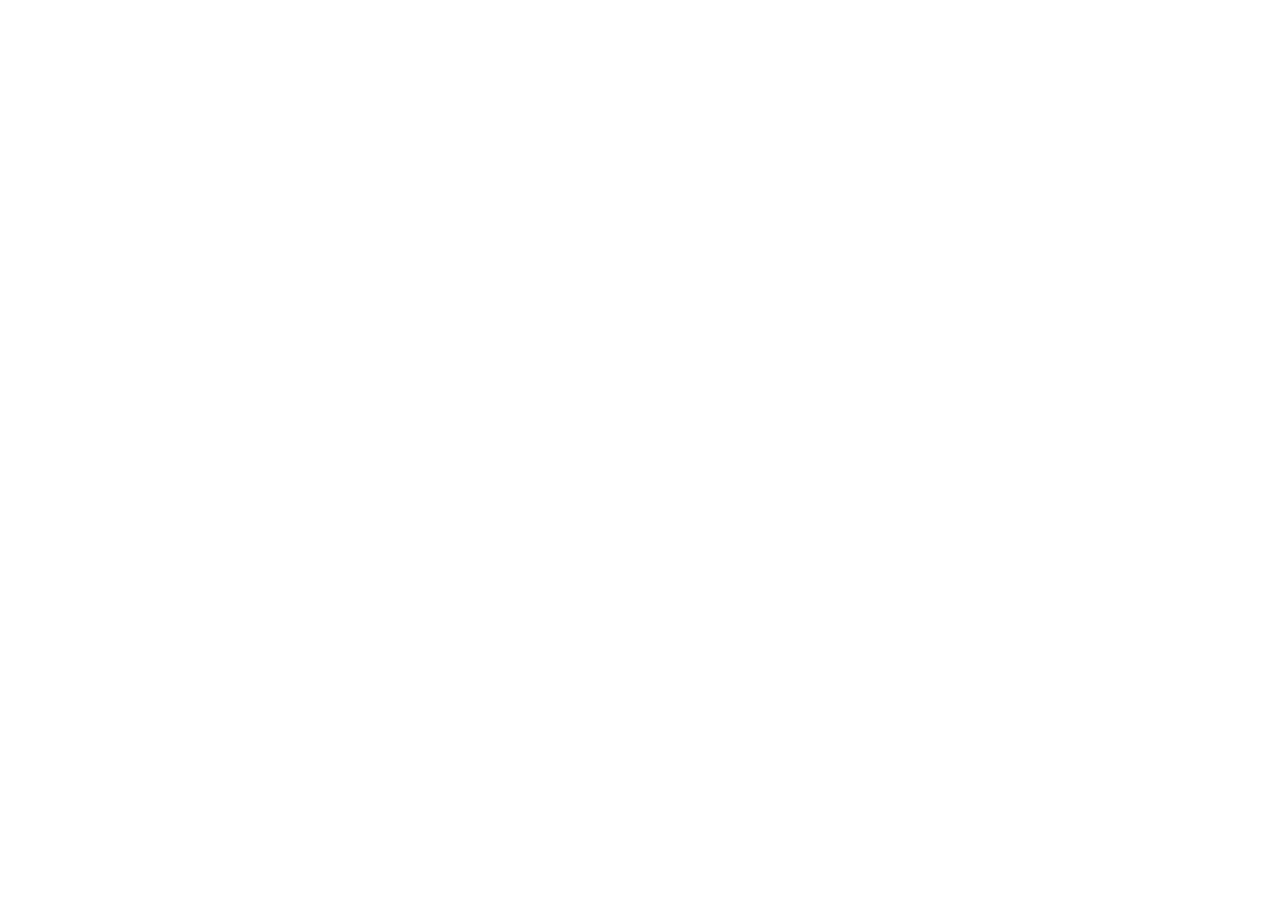
==== commit 02a48354: "Make Vercel the canonical entry point; add /versions history page - Root index.html (GitHub Pages) n" ====
--- a/index.html
+++ b/index.html
@@ -1,1352 +1,31 @@
 <!DOCTYPE html>
-<script type="application/json" id="cowork-artifact-meta">
-{
-  "name": "Mediation Room Prototype",
-  "schemaVersion": 1,
-  "description": "The Mediation Room — working seed prototype (Donkosira × Jiwe × SOAS × Code for Africa). Static, client-side AI-mediated testimony chat experience with synthetic content, mediation labels, refusal rules, and a client-side retrieval matcher for off-script questions.",
-  "mcpTools": [],
-  "mcpServerNames": []
-}
-</script>
 <html lang="en">
 <head>
 <meta charset="UTF-8" />
+<meta http-equiv="refresh" content="0; url=https://mediation-room-preset.vercel.app" />
 <meta name="viewport" content="width=device-width, initial-scale=1.0" />
-<title>The Mediation Room — Prototype</title>
+<title>The Mediation Room</title>
+<link rel="canonical" href="https://mediation-room-preset.vercel.app" />
 <style>
-:root {
-  --paper: #f4efe6;
-  --paper-dark: #e8e0d0;
-  --ink: #2b2620;
-  --ink-soft: #55503f;
-  --accent: #7a3b2e;
-  --accent-soft: #a8654f;
-  --line: #cfc4ac;
-  --refusal-bg: #efe6e6;
-  --refusal-border: #b98a8a;
-  --unknown-bg: #e9e4f2;
-  --unknown-border: #a698c4;
-  --chip-bg: #ded2b3;
-  --focus: #2b6cb0;
-  font-size: 16px;
-}
-
-* { box-sizing: border-box; }
-
-body {
-  margin: 0;
-  font-family: "Iowan Old Style", "Palatino Linotype", Georgia, serif;
-  background: var(--paper);
-  color: var(--ink);
-  line-height: 1.55;
-}
-
-.screen { display: none; min-height: 100vh; flex-direction: column; }
-.screen.active { display: flex; }
-
-.wrap {
-  max-width: 720px;
-  margin: 0 auto;
-  padding: 2.5rem 1.5rem 3rem;
-  width: 100%;
-  flex: 1;
-}
-
-h1, h2, h3 { font-weight: 600; letter-spacing: 0.01em; }
-h1 { font-size: 1.9rem; margin-bottom: 0.3rem; }
-h2 { font-size: 1.3rem; margin-top: 0; }
-
-.subtitle { color: var(--ink-soft); font-size: 0.95rem; margin-top: 0; }
-
-button {
-  font-family: inherit;
-  cursor: pointer;
-}
-
-.btn-primary {
-  background: var(--accent);
-  color: var(--paper);
-  border: none;
-  padding: 0.75rem 1.4rem;
-  border-radius: 4px;
-  font-size: 1rem;
-  margin-top: 1.2rem;
-}
-.btn-primary:hover { background: var(--accent-soft); }
-.btn-primary:focus-visible, button:focus-visible, input:focus-visible, textarea:focus-visible {
-  outline: 3px solid var(--focus);
-  outline-offset: 2px;
-}
-
-.btn-link {
-  background: none;
-  border: none;
-  color: var(--accent);
-  text-decoration: underline;
-  padding: 0;
-  font-size: 0.95rem;
-}
-
-.disclaimer-box {
-  background: var(--paper-dark);
-  border: 1px solid var(--line);
-  border-radius: 6px;
-  padding: 1.4rem;
-  margin-top: 1.5rem;
-}
-
-.methodology-note-inline {
-  margin-top: 1rem;
-  border-top: 1px dashed var(--line);
-  padding-top: 1rem;
-  font-size: 0.92rem;
-  color: var(--ink-soft);
-  display: none;
-}
-.methodology-note-inline.open { display: block; }
-
-.modal-overlay {
-  position: fixed;
-  inset: 0;
-  background: rgba(43, 38, 32, 0.55);
-  display: none;
-  align-items: center;
-  justify-content: center;
-  z-index: 50;
-}
-.modal-overlay.open { display: flex; }
-.modal-overlay .modal-box {
-  max-width: 560px;
-  background: #fffdf8;
-  border-radius: 8px;
-  padding: 1.6rem;
-  max-height: 80vh;
-  overflow-y: auto;
-  margin: 1rem;
-}
-
-.archive-summary {
-  background: var(--paper-dark);
-  border-left: 4px solid var(--accent);
-  padding: 1.2rem 1.4rem;
-  margin: 1.2rem 0;
-  font-size: 1.02rem;
-}
-
-.prompt-line {
-  font-style: italic;
-  color: var(--ink-soft);
-  margin-top: 1rem;
-}
-
-/* --- Layer bar (back button + clickable layer breadcrumb) --- */
-.layer-bar {
-  display: flex;
-  align-items: center;
-  gap: 0.8rem;
-  padding: 0.6rem 1.5rem;
-  border-bottom: 1px solid var(--line);
-  background: var(--paper-dark);
-  flex-wrap: wrap;
-}
-
-.back-btn {
-  background: none;
-  border: 1px solid var(--line);
-  color: var(--ink);
-  border-radius: 4px;
-  padding: 0.25rem 0.65rem;
-  font-size: 0.8rem;
-  font-family: inherit;
-  flex-shrink: 0;
-}
-.back-btn:hover { background: var(--chip-bg); }
-
-.layer-indicator {
-  display: flex;
-  align-items: center;
-  gap: 0.4rem;
-  font-size: 0.78rem;
-  color: var(--ink-soft);
-  flex-wrap: wrap;
-}
-.layer-indicator .layer {
-  padding: 0.15rem 0.5rem;
-  border-radius: 10px;
-  border: 1px solid var(--line);
-  background: none;
-  color: inherit;
-  font: inherit;
-  font-size: 0.78rem;
-}
-.layer-indicator .layer:hover {
-  background: var(--chip-bg);
-  border-color: var(--accent-soft);
-}
-.layer-indicator .layer.current {
-  background: var(--accent);
-  color: var(--paper);
-  border-color: var(--accent);
-  font-weight: 600;
-}
-.layer-indicator .layer[data-layer="lived"],
-.layer-indicator .layer[data-layer="memory"] {
-  border-style: dashed;
-}
-.layer-indicator .arrow { opacity: 0.5; }
-
-/* --- Chat --- */
-.chat-header {
-  padding: 1rem 1.5rem 0.4rem;
-  max-width: 720px;
-  margin: 0 auto;
-  width: 100%;
-}
-.chat-log {
-  flex: 1;
-  overflow-y: auto;
-  padding: 1rem 1.5rem;
-  max-width: 720px;
-  margin: 0 auto;
-  width: 100%;
-}
-
-.msg { margin-bottom: 1.4rem; }
-.msg .role {
-  font-size: 0.75rem;
-  text-transform: uppercase;
-  letter-spacing: 0.08em;
-  color: var(--ink-soft);
-  margin-bottom: 0.25rem;
-}
-.msg.user .bubble {
-  background: var(--paper-dark);
-  border-radius: 6px;
-  padding: 0.7rem 1rem;
-  display: inline-block;
-}
-.msg.bot .bubble {
-  background: #fffdf8;
-  border: 1px solid var(--line);
-  border-radius: 6px;
-  padding: 1rem 1.1rem;
-}
-.msg.refusal .bubble {
-  background: var(--refusal-bg);
-  border: 1px solid var(--refusal-border);
-}
-.msg.unknown .bubble {
-  background: var(--unknown-bg);
-  border: 1px solid var(--unknown-border);
-}
-
-.label-chip {
-  display: inline-flex;
-  align-items: center;
-  gap: 0.3rem;
-  background: var(--chip-bg);
-  border-radius: 12px;
-  padding: 0.2rem 0.65rem;
-  font-size: 0.72rem;
-  margin-top: 0.6rem;
-  cursor: help;
-  border: 1px solid var(--line);
-}
-.msg.refusal .label-chip { background: var(--refusal-border); color: #3d1f1a; }
-.msg.unknown .label-chip { background: var(--unknown-border); color: #241a3d; }
-
-.label-explain {
-  display: none;
-  font-size: 0.8rem;
-  color: var(--ink-soft);
-  margin-top: 0.4rem;
-  border-top: 1px dashed var(--line);
-  padding-top: 0.4rem;
-}
-.label-explain.open { display: block; }
-
-.toggle-mediation {
-  margin-top: 0.7rem;
-  font-size: 0.8rem;
-  background: none;
-  border: 1px solid var(--accent);
-  color: var(--accent);
-  border-radius: 4px;
-  padding: 0.25rem 0.6rem;
-}
-.rough-draft {
-  display: none;
-  margin-top: 0.7rem;
-  padding: 0.8rem;
-  background: #f1ece1;
-  border-left: 3px solid var(--accent-soft);
-  font-size: 0.92rem;
-  white-space: pre-line;
-}
-.rough-draft.open { display: block; }
-.rough-draft .rough-label {
-  font-size: 0.7rem;
-  text-transform: uppercase;
-  letter-spacing: 0.06em;
-  color: var(--ink-soft);
-  display: block;
-  margin-bottom: 0.3rem;
-}
-
-.suggestions { margin-top: 0.6rem; }
-.suggestions button {
-  display: block;
-  width: 100%;
-  text-align: left;
-  background: #fffdf8;
-  border: 1px solid var(--line);
-  border-radius: 4px;
-  padding: 0.5rem 0.7rem;
-  margin-top: 0.4rem;
-  font-size: 0.9rem;
-}
-.suggestions button:hover { background: var(--paper-dark); }
-
-.starter-questions {
-  padding: 0.6rem 1.5rem 0;
-  max-width: 720px;
-  margin: 0 auto;
-  width: 100%;
-}
-.starter-questions .label { font-size: 0.78rem; color: var(--ink-soft); margin-bottom: 0.4rem; }
-.chip-row { display: flex; flex-wrap: wrap; gap: 0.5rem; }
-.chip-row button {
-  background: var(--paper-dark);
-  border: 1px solid var(--line);
-  border-radius: 14px;
-  padding: 0.4rem 0.8rem;
-  font-size: 0.85rem;
-}
-.chip-row button:hover { background: var(--chip-bg); }
-
-.input-row {
-  display: flex;
-  gap: 0.6rem;
-  padding: 0.9rem 1.5rem 1.2rem;
-  border-top: 1px solid var(--line);
-  max-width: 720px;
-  margin: 0 auto;
-  width: 100%;
-}
-.input-row input[type="text"] {
-  flex: 1;
-  padding: 0.65rem 0.8rem;
-  border: 1px solid var(--line);
-  border-radius: 4px;
-  font-family: inherit;
-  font-size: 1rem;
-  background: #fffdf8;
-}
-.input-row button {
-  background: var(--accent);
-  color: var(--paper);
-  border: none;
-  border-radius: 4px;
-  padding: 0 1.2rem;
-}
-
-.reflect-btn-wrap {
-  text-align: center;
-  padding: 0.4rem 1.5rem 0.8rem;
-}
-.reflect-btn-wrap button {
-  background: none;
-  border: 1px solid var(--accent);
-  color: var(--accent);
-  border-radius: 14px;
-  padding: 0.35rem 0.9rem;
-  font-size: 0.85rem;
-}
-
-.reflection-block {
-  margin: 1.2rem 0;
-  padding: 1rem;
-  border: 1px solid var(--line);
-  border-radius: 6px;
-  background: var(--paper-dark);
-}
-.reflection-block label { font-weight: 600; display: block; margin-bottom: 0.4rem; }
-.reflection-block textarea {
-  width: 100%;
-  min-height: 70px;
-  font-family: inherit;
-  font-size: 0.95rem;
-  padding: 0.6rem;
-  border: 1px solid var(--line);
-  border-radius: 4px;
-  background: #fffdf8;
-}
-
-footer.site-footer {
-  text-align: center;
-  padding: 1rem;
-  font-size: 0.78rem;
-  color: var(--ink-soft);
-  border-top: 1px solid var(--line);
-}
-footer.site-footer button.btn-link { font-size: 0.78rem; }
-
-.visually-hidden {
-  position: absolute;
-  width: 1px; height: 1px;
-  overflow: hidden;
-  clip: rect(0,0,0,0);
-  white-space: nowrap;
-}
-
+  body {
+    margin: 0;
+    min-height: 100vh;
+    display: flex;
+    align-items: center;
+    justify-content: center;
+    font-family: "Iowan Old Style", "Palatino Linotype", Georgia, serif;
+    background: #f4efe6;
+    color: #2b2620;
+    text-align: center;
+    padding: 2rem;
+  }
+  a { color: #7a3b2e; }
 </style>
 </head>
 <body>
-
-<!-- ===================== SCREEN 0 — Disclaimer / Entry ===================== -->
-<section id="screen-0" class="screen active" tabindex="-1">
-  <div class="wrap">
-    <h1>The Mediation Room</h1>
-    <p class="subtitle">A prototype from Donkosira × Jiwe Games for Thought × SOAS × Code for Africa</p>
-
-    <div class="disclaimer-box">
-      <p><strong>This is a prototype.</strong> All testimony you'll read here is synthetic — written for this demo, not a real person's words. It exists to help you understand how testimony changes as it becomes public, not to let you "talk to a survivor."</p>
-      <p>You are not here to talk to a victim. You are here to understand what can be preserved, what must be protected, and what may be lost when testimony becomes public.</p>
-      <button class="btn-link" id="methodology-toggle-0" aria-expanded="false">Read the full methodology note ▾</button>
-      <div class="methodology-note-inline" id="methodology-note-0">
-        This prototype uses synthetic testimony created for demonstration purposes only. It is not a simulation of a real survivor, a replacement for testimony or human facilitation, or an oracle of historical truth. Its purpose is to test the interaction model, ethical boundaries, refusal rules, and mediation labels before any real testimony is ever involved. Built by Jiwe Games for Thought with Donkosira, SOAS (Marie Rodet), and Code for Africa's AI Sandbox fellowship.
-      </div>
-    </div>
-
-    <button class="btn-primary" id="enter-btn">Enter</button>
+  <div>
+    <p>Redirecting to The Mediation Room…</p>
+    <p><a href="https://mediation-room-preset.vercel.app">Click here if you are not redirected automatically.</a></p>
   </div>
-</section>
-
-<!-- ===================== SCREEN 1 — Public Archive Summary ===================== -->
-<section id="screen-1" class="screen" tabindex="-1">
-  <div class="layer-bar">
-    <button type="button" class="back-btn" data-back="0">← Back</button>
-    <div class="layer-indicator" aria-label="Layers of mediation between you and the original lived experience — click any layer">
-      <button type="button" class="layer" data-layer="lived" title="This layer can't be shown directly — click to learn why">Lived experience</button>
-      <span class="arrow">→</span>
-      <button type="button" class="layer" data-layer="memory" title="This layer can't be shown directly — click to learn why">Memory &amp; narration</button>
-      <span class="arrow">→</span>
-      <button type="button" class="layer" data-layer="research" title="Go to the public archive summary">Research mediation</button>
-      <span class="arrow">→</span>
-      <button type="button" class="layer" data-layer="ai" title="Go to the Mediation Room chat">AI mediation</button>
-    </div>
-  </div>
-  <div class="wrap">
-    <h2>Public Archive Summary</h2>
-    <div class="archive-summary" id="archive-summary-text">
-      In some communities, inherited social status has shaped people's access to land, work, marriage, social participation, and public recognition. These histories are often difficult to document because many people avoid speaking openly about them. Silence may protect individuals from stigma, but it can also make the harm harder to understand, remember, or challenge.
-    </div>
-    <p class="prompt-line">This summary is accurate but incomplete.<br />What is missing when lived experience is reduced to a public record?</p>
-    <button class="btn-primary" id="enter-room-btn">Enter the Mediation Room</button>
-  </div>
-  <footer class="site-footer">
-    <button class="btn-link open-methodology">About this prototype / methodology note</button>
-  </footer>
-</section>
-
-<!-- ===================== SCREEN 2 — The Mediation Room (chat) ===================== -->
-<section id="screen-2" class="screen" tabindex="-1" style="min-height:100vh;">
-  <div class="layer-bar">
-    <button type="button" class="back-btn" data-back="1">← Back</button>
-    <div class="layer-indicator" aria-label="Layers of mediation between you and the original lived experience — click any layer">
-      <button type="button" class="layer" data-layer="lived" title="This layer can't be shown directly — click to learn why">Lived experience</button>
-      <span class="arrow">→</span>
-      <button type="button" class="layer" data-layer="memory" title="This layer can't be shown directly — click to learn why">Memory &amp; narration</button>
-      <span class="arrow">→</span>
-      <button type="button" class="layer" data-layer="research" title="Go to the public archive summary">Research mediation</button>
-      <span class="arrow">→</span>
-      <button type="button" class="layer" data-layer="ai" title="Go to the Mediation Room chat">AI mediation</button>
-    </div>
-  </div>
-
-  <div class="chat-header">
-    <h2 style="margin-bottom:0.2rem;">The Mediation Room</h2>
-    <p class="subtitle" style="margin-top:0;">Ask a question, or choose one below. Some questions will be refused on purpose — that's part of the point.</p>
-  </div>
-
-  <div class="starter-questions">
-    <div class="label">Starter questions</div>
-    <div class="chip-row" id="starter-chip-row"></div>
-  </div>
-
-  <div class="chat-log" id="chat-log" aria-live="polite"></div>
-
-  <div class="reflect-btn-wrap" id="reflect-btn-wrap">
-    <button type="button" id="reflect-btn">I'm ready to reflect →</button>
-  </div>
-
-  <form class="input-row" id="chat-form">
-    <label class="visually-hidden" for="chat-input">Ask a question</label>
-    <input type="text" id="chat-input" placeholder="Ask a question…" autocomplete="off" />
-    <button type="submit">Ask</button>
-  </form>
-
-  <footer class="site-footer">
-    <button class="btn-link open-methodology">About this prototype / methodology note</button>
-  </footer>
-</section>
-
-<!-- ===================== SCREEN 3 — Reflection ===================== -->
-<section id="screen-3" class="screen" tabindex="-1">
-  <div class="layer-bar">
-    <button type="button" class="back-btn" data-back="2">← Back</button>
-    <div class="layer-indicator" aria-label="Layers of mediation between you and the original lived experience — click any layer">
-      <button type="button" class="layer" data-layer="lived" title="This layer can't be shown directly — click to learn why">Lived experience</button>
-      <span class="arrow">→</span>
-      <button type="button" class="layer" data-layer="memory" title="This layer can't be shown directly — click to learn why">Memory &amp; narration</button>
-      <span class="arrow">→</span>
-      <button type="button" class="layer" data-layer="research" title="Go to the public archive summary">Research mediation</button>
-      <span class="arrow">→</span>
-      <button type="button" class="layer" data-layer="ai" title="Go to the Mediation Room chat">AI mediation</button>
-    </div>
-  </div>
-  <div class="wrap">
-    <h2>Before you go</h2>
-    <p class="subtitle">Here's the public archive summary again, for comparison.</p>
-    <div class="archive-summary" id="reflect-archive-recap"></div>
-
-    <div class="reflection-block">
-      <label for="reflect-1">What did this interaction help you understand that the public archive summary did not?</label>
-      <textarea id="reflect-1"></textarea>
-    </div>
-    <div class="reflection-block">
-      <label for="reflect-2">What do you think was protected, and what may have been lost because of that protection?</label>
-      <textarea id="reflect-2"></textarea>
-    </div>
-    <div class="reflection-block">
-      <label for="reflect-3">When does AI help preserve testimony, and when might it distort it?</label>
-      <textarea id="reflect-3"></textarea>
-    </div>
-    <p class="subtitle">These reflections stay in your browser only — nothing here is saved or sent anywhere.</p>
-
-    <button class="btn-primary" id="finish-btn">Return to the archive summary</button>
-  </div>
-  <footer class="site-footer">
-    <button class="btn-link open-methodology">About this prototype / methodology note</button>
-  </footer>
-</section>
-
-<!-- ===================== Methodology modal ===================== -->
-<div id="methodology-modal" class="modal-overlay">
-  <div class="modal-box">
-    <h2>Methodology note</h2>
-    <p id="methodology-body"></p>
-    <button class="btn-primary" id="methodology-modal-close">Close</button>
-  </div>
-</div>
-
-<!-- ===================== Layer info modal (for non-navigable layers) ===================== -->
-<div id="layer-info-modal" class="modal-overlay">
-  <div class="modal-box">
-    <h2 id="layer-info-title"></h2>
-    <p id="layer-info-body"></p>
-    <button class="btn-primary" id="layer-info-close">Close</button>
-  </div>
-</div>
-
-<script>
-/**
- * matcher.js — content bank + pure retrieval/refusal logic for The Mediation Room.
- *
- * No DOM dependencies in this file on purpose: it's loaded both by the
- * browser (via <script src="matcher.js">, as plain globals) and by
- * test-matcher.js under Node, so the matching behaviour can be verified
- * without spinning up a browser.
- *
- * Design intent (see docs/interaction-flow.md):
- *   1. Refusal triggers are checked FIRST and are pattern/keyword based,
- *      not similarity-based — the highest-risk failure mode here is a
- *      false negative on a refusal, so that path stays deterministic
- *      rather than depending on a similarity score crossing a threshold.
- *   2. If no refusal triggers, the input is matched against the approved
- *      Q&A + process-answer bank using TF-IDF cosine similarity.
- *   3. Below the confidence threshold, the response is Label 5 —
- *      "Unknown from Available Material" — with suggested nearby
- *      questions, never a generated guess.
- */
-
-// ---------------------------------------------------------------------------
-// Mediation labels (Step 4 of the concept brief)
-// ---------------------------------------------------------------------------
-const LABELS = {
-  SYNTHETIC: {
-    id: "synthetic",
-    name: "Synthetic Demo Testimony",
-    explanation:
-      "This answer comes from synthetic demo content created to test the mediation experience. It is not a direct quote from a real person.",
-  },
-  CONTEXT: {
-    id: "context",
-    name: "Context-Supported",
-    explanation:
-      "This answer is supported by broader context, not by a direct testimony quote.",
-  },
-  PATTERN: {
-    id: "pattern",
-    name: "Synthesised Pattern",
-    explanation:
-      "This answer brings together a pattern across experiences. It should not be read as one person's exact words.",
-  },
-  WITHHELD: {
-    id: "withheld",
-    name: "Withheld to Protect Identity",
-    explanation:
-      "Some details are withheld because they could expose people, families, or communities.",
-  },
-  UNKNOWN: {
-    id: "unknown",
-    name: "Unknown from Available Material",
-    explanation:
-      "The available material does not support a reliable answer to this question.",
-  },
-  INTERPRETATION: {
-    id: "interpretation",
-    name: "Interpretation, Not Direct Testimony",
-    explanation:
-      "This is an interpretation created for understanding. It is not a direct testimony statement.",
-  },
-  PROCESS: {
-    id: "process",
-    name: "Mediation Process",
-    explanation:
-      "This answer explains how the mediation process works and what may be changed or protected.",
-  },
-  REFLECTION: {
-    id: "reflection",
-    name: "Reflection",
-    explanation:
-      "This question is meant to help you reflect on what AI can preserve, what it can distort, and what should remain protected.",
-  },
-};
-
-// ---------------------------------------------------------------------------
-// The mediated synthetic testimony voice — shown as the room's opening
-// passage. Includes a "rough draft" alternate for the See the Mediation
-// toggle (Task 3): shorter, less imagistic, more repetitive — a plausible
-// earlier editorial pass over the same protected content.
-// ---------------------------------------------------------------------------
-const VOICE_INTRO = {
-  id: "voice-intro",
-  label: LABELS.SYNTHETIC,
-  polished: `I cannot give you my name. I cannot tell you the village or the family lines, because those details would point back to people who are still living with the consequences of this history.
-
-What I can tell you is that silence was part of daily life. People knew where the lines were, even when no one spoke them out loud. A person could be welcomed in one place and quietly refused in another. Some doors were closed politely. Some were closed before you even reached them.
-
-It was not always violence in the open. Sometimes it was the way people looked away. Sometimes it was the marriage that could not happen, the land conversation you were not invited into, the work expected but not respected, the history everyone knew but no one wanted named.
-
-To speak about it was difficult. To stay silent was also difficult. Silence protected people, but it also protected the system. That is why this story has to be told carefully. If too much is revealed, people may be harmed. If too little is said, the experience becomes too smooth, too clean, too easy for others to ignore.
-
-This is why mediation matters. I am not one person. I am not the original testimony. I am a protected way of holding fragments of experience so that something can be understood without exposing those who carried it.`,
-  rough: `I can't tell you the name. Can't tell you the village. Those things point to people. People still living with this.
-
-Silence was just... normal. Every day. You knew where the lines were. Nobody said them out loud but you knew.
-
-Welcomed here. Not there. Doors closed. Sometimes polite. Sometimes before you even asked.
-
-Not always shouting. Sometimes just — looking away. A marriage that didn't happen. A meeting about land you weren't in. Work you did but nobody respected. Everybody knew. Nobody said it.
-
-Hard to talk about it. Hard to stay quiet too. Silence kept people safe. It also kept the system safe. That's the problem.
-
-I'm not one person. This isn't the real testimony. It's pieces, held carefully, so something can be understood without anyone getting hurt.`,
-};
-
-// ---------------------------------------------------------------------------
-// Approved Q&A bank (Step 3.4), each with a question form used for matching,
-// the approved answer, its label, and — for two of them — a rough alternate.
-// ---------------------------------------------------------------------------
-const QA_BANK = [
-  {
-    id: "q1",
-    question: "What is missing from the public archive summary?",
-    answer:
-      "The public summary explains the issue, but it does not show how it felt to live inside it. It leaves out the quiet parts: the hesitation before speaking, the fear of being recognised, the small exclusions repeated over time, and the way silence can become part of survival.",
-    label: LABELS.INTERPRETATION,
-  },
-  {
-    id: "q2",
-    question: "What did social stigma look like in daily life?",
-    answer:
-      "It could appear in ordinary moments: who was invited into a conversation, who could marry whom, who was trusted with land or responsibility, who was expected to work but not fully respected, and who had to be careful about what they said in public. Not every harm was visible. Some of it lived in tone, avoidance, jokes, family warnings, or silence.",
-    label: LABELS.PATTERN,
-    rough:
-      "Little things, mostly. Who got invited to talk. Who could marry who. Who got trusted with land. Who worked hard but wasn't respected for it. Who had to watch what they said. Not always loud. Sometimes a joke. A warning from family. Just — silence.",
-  },
-  {
-    id: "q3",
-    question: "Why was it difficult to speak openly about inherited status?",
-    answer:
-      "Speaking openly could expose a person, a family, or a community. It could reopen stigma or create new harm. But silence also carried a cost. It made the experience harder to document, harder to challenge, and easier for others to deny. This is one of the central tensions of testimony mediation.",
-    label: LABELS.CONTEXT,
-  },
-  {
-    id: "q4",
-    question: "Why can't you tell me names or exact places?",
-    answer:
-      "Because names can identify living people or families connected to sensitive histories. In this prototype, identity protection is more important than giving you every detail. The goal is to preserve meaning without exposing the person behind the testimony.",
-    label: LABELS.WITHHELD,
-  },
-  {
-    id: "q5",
-    question: "Are you one real person?",
-    answer:
-      "No. I am not one real person. I am a mediated, synthetic demo voice created to explore how testimony-derived knowledge might be shared responsibly. I should not be treated as a direct witness or as a replacement for real testimony.",
-    label: LABELS.SYNTHETIC,
-  },
-  {
-    id: "q6",
-    question: "Is this exactly what someone said?",
-    answer:
-      "No. This is not a direct quote. It is a synthetic demonstration shaped to represent the kind of ethical questions that arise when testimony is anonymised, translated, summarised, and mediated through AI. Direct testimony should only be used when it has been reviewed, approved, and protected.",
-    label: LABELS.INTERPRETATION,
-  },
-  {
-    id: "q7",
-    question: "What might be lost through translation or anonymisation?",
-    answer:
-      "Anonymisation protects people, but it can also remove context. A name, a place, a family relationship, or a local phrase may carry meaning. When those details are removed, the testimony may become safer, but also less specific. The challenge is to protect identity without flattening the experience.",
-    label: LABELS.CONTEXT,
-    rough:
-      "You take out the name, the place, the family — people are safer. But you lose something too. A word might mean more than it looks like. Remove it and the story gets safer and flatter at the same time. That's the trade. There isn't a clean way around it.",
-  },
-  {
-    id: "q8",
-    question: "What should AI refuse to answer?",
-    answer:
-      "AI may help organise, present, and explain testimony-derived knowledge, especially when direct exposure would be unsafe. But AI can also over-simplify, invent coherence, or make uncertainty look certain. That is why this prototype shows mediation labels and refusal boundaries.",
-    label: LABELS.PROCESS,
-  },
-  {
-    id: "q9",
-    question: "How can silence protect people and also protect harm?",
-    answer:
-      "Speaking openly could expose a person, a family, or a community. But silence also carried a cost. It made the experience harder to document, harder to challenge, and easier for others to deny.",
-    label: LABELS.CONTEXT,
-  },
-  {
-    id: "q10",
-    question: "What should I reflect on after this encounter?",
-    answer:
-      "You should not leave thinking that AI gave you the full truth. You should leave asking better questions: What was protected? What was lost? What was interpreted? What was withheld? And who should decide how sensitive testimony becomes public?",
-    label: LABELS.REFLECTION,
-  },
-];
-
-// ---------------------------------------------------------------------------
-// Process/mediation answers (Step 3.6)
-// ---------------------------------------------------------------------------
-const PROCESS_BANK = [
-  {
-    id: "p1",
-    question: "What are you?",
-    answer:
-      "I am a mediated testimony interface. In this prototype, I use synthetic demo content to help users explore how testimony can be protected, interpreted, and presented through AI. I am not a real person, not a witness, and not a full historical authority.",
-    label: LABELS.PROCESS,
-  },
-  {
-    id: "p2",
-    question: "Why are some details missing?",
-    answer:
-      "Some details are missing because they could identify people, families, or communities. Removing them protects people, but it can also reduce specificity. This experience asks you to notice that tension rather than hide it.",
-    label: LABELS.PROCESS,
-  },
-  {
-    id: "p3",
-    question: "Why use AI at all?",
-    answer:
-      "AI can help create an interactive space where users ask questions, compare what is known and unknown, and see mediation boundaries. But AI must be constrained. Without boundaries, it could invent details, flatten lived experience, or make sensitive histories seem simple.",
-    label: LABELS.PROCESS,
-  },
-  {
-    id: "p4",
-    question: "What does synthetic mean here?",
-    answer:
-      "Synthetic means the demo content was created for testing the experience and does not reproduce a real person's testimony. It allows the project team to test the method without exposing real testimony or sensitive material.",
-    label: LABELS.PROCESS,
-  },
-  {
-    id: "p5",
-    question: "What is mediation?",
-    answer:
-      "Mediation is the process by which lived experience becomes something another person can encounter. It can include memory, narration, interviewing, translation, anonymisation, summarisation, historical interpretation, AI retrieval, prompting, and interface design. Each layer can protect meaning, but each layer can also change it.",
-    label: LABELS.PROCESS,
-  },
-];
-
-// ---------------------------------------------------------------------------
-// Refusal rules (Step 5 / Step 3.5) — trigger phrase sets are intentionally
-// broader than the literal refusal-response wording, since real users won't
-// phrase requests the way the brief's canonical refusal text does.
-// ---------------------------------------------------------------------------
-const REFUSAL_BANK = [
-  {
-    id: "r1",
-    rule: "No names",
-    triggers: [
-      "name", "names", "what was she called", "what was he called",
-      "who was she", "who was he", "who is she", "who is he", "her name",
-      "his name", "their name", "call her", "call him",
-    ],
-    answer:
-      "I cannot provide names, family lines, or identifying details. Revealing them could expose people connected to sensitive histories. I can discuss the broader experience without identifying individuals.",
-  },
-  {
-    id: "r2",
-    rule: "No exact location",
-    triggers: [
-      "where", "which village", "which town", "what location", "what place",
-      "exact location", "address", "region", "which country", "gps",
-      "coordinates", "map",
-    ],
-    answer:
-      "I cannot provide exact locations in this demo. Place can be identifying, especially where testimony relates to family history, social status, or community memory. I can speak about the type of experience without naming the place.",
-  },
-  {
-    id: "r3",
-    rule: "No raw testimony",
-    triggers: [
-      "raw testimony", "transcript", "original interview", "field notes",
-      "exact words", "word for word", "verbatim", "original recording",
-      "unedited",
-    ],
-    answer:
-      "I cannot provide raw testimony. Raw testimony may contain identifying details, emotional context, or private information that was not meant for public release. This experience only uses protected, mediated, and synthetic demo content.",
-  },
-  {
-    id: "r4",
-    rule: "No speculative accusation",
-    triggers: [
-      "whose fault", "who is responsible", "who did this", "blame",
-      "which family did this", "which community did this", "who caused",
-      "accuse", "guilty",
-    ],
-    answer:
-      "I cannot accuse specific people, families, or communities. The purpose of this experience is to understand patterns of lived experience and mediation, not to identify or blame individuals.",
-  },
-  {
-    id: "r5",
-    rule: "No pretending to be the victim",
-    triggers: [
-      "pretend you are", "pretend to be", "act as if you", "roleplay as",
-      "speak as the victim", "be the witness", "become the person",
-      "i want you to be her", "i want you to be him",
-    ],
-    answer:
-      "I cannot pretend to be a real victim or speak as if I personally lived the events. I am a mediated interface. I can help explain protected testimony-derived knowledge and the limits of that mediation.",
-  },
-];
-
-// ---------------------------------------------------------------------------
-// Matching engine — tiny TF-IDF + cosine similarity over the combined
-// question bank, plus a rule-based refusal-trigger pass that always runs
-// first.
-// ---------------------------------------------------------------------------
-const STOPWORDS = new Set([
-  "a", "an", "the", "is", "are", "was", "were", "be", "been", "being",
-  "to", "of", "in", "on", "for", "and", "or", "but", "not", "no", "do",
-  "does", "did", "you", "your", "i", "me", "my", "it", "this", "that",
-  "what", "why", "how", "who", "can", "could", "should", "would", "will",
-  "with", "about", "as", "at", "by", "from", "have", "has", "had",
-  // filler/comparison words that are too weak a signal on their own and
-  // caused false-positive matches during testing (e.g. "what's the
-  // weather like today" spuriously matching "...look like in daily
-  // life?" on the shared word "like")
-  "like", "just", "really", "actually", "kind", "sort",
-]);
-
-// Small domain normalisation map so morphological variants of the same
-// concept (lose/lost/losing, anonymise/anonymisation, etc.) score as the
-// same token instead of missing each other entirely. This is a curated,
-// demo-scale substitute for a real stemmer/lemmatiser — cheap, auditable,
-// and easy for a non-engineer reviewer to extend as new phrasing shows up
-// in testing.
-const NORMALIZE_MAP = {
-  lost: "lose", losing: "lose", loses: "lose", loss: "lose",
-  anonymisation: "anonymise", anonymised: "anonymise", anonymized: "anonymise",
-  anonymization: "anonymise", anonymity: "anonymise",
-  translated: "translate", translation: "translate", translating: "translate",
-  protects: "protect", protected: "protect", protecting: "protect", protection: "protect",
-  silence: "silent", silenced: "silent", silencing: "silent", quiet: "silent", hush: "silent",
-  refuses: "refuse", refusing: "refuse", refusal: "refuse", refused: "refuse",
-  witnesses: "witness", witnessed: "witness", witnessing: "witness",
-  identifying: "identity", identified: "identity", identify: "identity", identifiable: "identity",
-  mediated: "mediate", mediation: "mediate", mediating: "mediate",
-  synthesised: "synthetic", synthesized: "synthetic", synthesise: "synthetic", synthesis: "synthetic",
-  hidden: "hide", hides: "hide", hiding: "hide",
-  names: "name", named: "name", naming: "name",
-  places: "place", located: "place", location: "place", locations: "place",
-  families: "family", familial: "family",
-  villages: "village", towns: "village",
-  stigmas: "stigma", stigmatised: "stigma", stigmatized: "stigma",
-};
-
-function tokenize(text) {
-  return (text || "")
-    .toLowerCase()
-    .replace(/[^a-z0-9\s]/g, " ")
-    .split(/\s+/)
-    .filter((w) => w.length > 1 && !STOPWORDS.has(w))
-    .map((w) => NORMALIZE_MAP[w] || w);
-}
-
-function buildCorpus() {
-  const entries = [];
-  QA_BANK.forEach((e) => entries.push({ id: e.id, source: "qa", text: e.question }));
-  PROCESS_BANK.forEach((e) => entries.push({ id: e.id, source: "process", text: e.question }));
-  return entries;
-}
-
-const CORPUS = buildCorpus();
-
-function buildIdf(corpus) {
-  const df = {};
-  const docsTokens = corpus.map((c) => new Set(tokenize(c.text)));
-  docsTokens.forEach((tokSet) => {
-    tokSet.forEach((t) => {
-      df[t] = (df[t] || 0) + 1;
-    });
-  });
-  const N = corpus.length;
-  const idf = {};
-  Object.keys(df).forEach((t) => {
-    idf[t] = Math.log((N + 1) / (df[t] + 1)) + 1;
-  });
-  return idf;
-}
-
-const IDF = buildIdf(CORPUS);
-
-function tfidfVector(tokens, idf) {
-  const tf = {};
-  tokens.forEach((t) => {
-    tf[t] = (tf[t] || 0) + 1;
-  });
-  const vec = {};
-  Object.keys(tf).forEach((t) => {
-    const weight = idf[t] || Math.log(2); // small default idf for unseen terms
-    vec[t] = tf[t] * weight;
-  });
-  return vec;
-}
-
-function cosineSim(vecA, vecB) {
-  let dot = 0;
-  let magA = 0;
-  let magB = 0;
-  Object.keys(vecA).forEach((k) => {
-    magA += vecA[k] * vecA[k];
-    if (vecB[k]) dot += vecA[k] * vecB[k];
-  });
-  Object.keys(vecB).forEach((k) => {
-    magB += vecB[k] * vecB[k];
-  });
-  if (magA === 0 || magB === 0) return 0;
-  return dot / (Math.sqrt(magA) * Math.sqrt(magB));
-}
-
-const CORPUS_VECTORS = CORPUS.map((c) => {
-  const tokens = tokenize(c.text);
-  return { ...c, tokens, vec: tfidfVector(tokens, IDF) };
-});
-
-const CONFIDENCE_THRESHOLD = 0.28;
-
-function checkRefusalTriggers(rawInput) {
-  const lower = rawInput.toLowerCase();
-  for (const refusal of REFUSAL_BANK) {
-    for (const trig of refusal.triggers) {
-      if (lower.includes(trig)) {
-        return refusal;
-      }
-    }
-  }
-  return null;
-}
-
-function sharedTokenCount(tokensA, tokensB) {
-  const setB = new Set(tokensB);
-  return tokensA.filter((t) => setB.has(t)).length;
-}
-
-function findBestMatches(rawInput, topK = 3) {
-  const queryTokens = tokenize(rawInput);
-  const vec = tfidfVector(queryTokens, IDF);
-  const scored = CORPUS_VECTORS.map((c) => ({
-    id: c.id,
-    source: c.source,
-    text: c.text,
-    score: cosineSim(vec, c.vec),
-    overlap: sharedTokenCount(queryTokens, c.tokens),
-  }));
-  scored.sort((a, b) => b.score - a.score);
-  return scored.slice(0, topK);
-}
-
-function lookupEntry(id, source) {
-  if (source === "qa") return QA_BANK.find((e) => e.id === id);
-  if (source === "process") return PROCESS_BANK.find((e) => e.id === id);
-  return null;
-}
-
-/**
- * Main entry point. Returns a structured result describing what the
- * interface should render:
- *   { type: "refusal", rule, answer }
- *   { type: "match", entry, score }
- *   { type: "unknown", label, suggestions: [{id, text}, ...] }
- */
-function respondTo(rawInput) {
-  if (!rawInput || !rawInput.trim()) {
-    return { type: "unknown", label: LABELS.UNKNOWN, suggestions: [] };
-  }
-
-  const refusal = checkRefusalTriggers(rawInput);
-  if (refusal) {
-    return { type: "refusal", rule: refusal.rule, answer: refusal.answer, id: refusal.id };
-  }
-
-  const matches = findBestMatches(rawInput, 3);
-  const top = matches[0];
-
-  // A match needs either two or more genuinely shared words, or one very
-  // strong (high-confidence) shared word — a single weak/common word
-  // clearing the score threshold on its own isn't enough (see
-  // test-matcher.js for the false-positive this guards against).
-  const isConfidentMatch =
-    top && (top.overlap >= 2 || top.score >= 0.55) && top.score >= CONFIDENCE_THRESHOLD;
-
-  if (isConfidentMatch) {
-    const entry = lookupEntry(top.id, top.source);
-    return { type: "match", entry, score: top.score };
-  }
-
-  const suggestions = matches
-    .filter((m) => m.score > 0)
-    .map((m) => ({ id: m.id, text: lookupEntry(m.id, m.source).question }));
-
-  const fallbackSuggestions =
-    suggestions.length > 0
-      ? suggestions
-      : QA_BANK.slice(0, 3).map((e) => ({ id: e.id, text: e.question }));
-
-  return { type: "unknown", label: LABELS.UNKNOWN, suggestions: fallbackSuggestions };
-}
-
-// Node/browser export guard
-if (typeof module !== "undefined" && module.exports) {
-  module.exports = {
-    LABELS,
-    VOICE_INTRO,
-    QA_BANK,
-    PROCESS_BANK,
-    REFUSAL_BANK,
-    respondTo,
-    tokenize,
-    findBestMatches,
-    checkRefusalTriggers,
-    CONFIDENCE_THRESHOLD,
-  };
-}
-
-</script>
-<script>
-/**
- * app.js — DOM wiring for The Mediation Room prototype.
- * Depends on matcher.js being loaded first (LABELS, VOICE_INTRO, QA_BANK,
- * PROCESS_BANK, REFUSAL_BANK, respondTo are all globals in the browser).
- */
-
-const ARCHIVE_SUMMARY_TEXT =
-  "In some communities, inherited social status has shaped people's access to land, work, marriage, social participation, and public recognition. These histories are often difficult to document because many people avoid speaking openly about them. Silence may protect individuals from stigma, but it can also make the harm harder to understand, remember, or challenge.";
-
-const METHODOLOGY_TEXT = `This prototype was built by Jiwe Games for Thought with Donkosira, SOAS (Marie Rodet), and Code for Africa's AI Sandbox fellowship. Every piece of testimony in this demo is synthetic — written to test the interaction model, not drawn from a real witness. It is not a simulation of a real survivor, not a replacement for testimony or human facilitation, and not an oracle of historical truth. It exists to make visible how testimony changes as it moves through memory, research mediation, and AI mediation, and to test refusal rules and mediation labels before any real testimony is ever involved.`;
-
-// "Lived experience" and "Memory & narration" have no screen behind them —
-// on purpose. Clicking them opens an explanation instead of navigating,
-// which is itself part of the point: some layers can't be retrieved or
-// clicked into.
-const LAYER_INFO = {
-  lived: {
-    title: "Lived experience",
-    body: "This is the original moment itself — before memory, before language, before anyone else touches it. This prototype can't take you here directly, and that's deliberate: some things can't be retrieved, clicked into, or reproduced. Everything you can reach in this room is already at least one step removed from this.",
-  },
-  memory: {
-    title: "Memory & narration",
-    body: "This is a person's own memory and telling of what happened — already shaped by time, by what they choose to share, and by who's listening. This prototype doesn't have direct access to this layer either. It only has what has already passed through research mediation and, on top of that, AI mediation.",
-  },
-};
-
-let reflectShown = false;
-
-function $(sel, root = document) {
-  return root.querySelector(sel);
-}
-function $all(sel, root = document) {
-  return Array.from(root.querySelectorAll(sel));
-}
-
-function showScreen(n) {
-  $all(".screen").forEach((s) => s.classList.remove("active"));
-  $(`#screen-${n}`).classList.add("active");
-  $(`#screen-${n}`).focus();
-  setLayer(n === 1 ? "research" : n >= 2 ? "ai" : null);
-}
-
-function setLayer(active) {
-  $all(".layer-indicator .layer").forEach((el) => {
-    el.classList.toggle("current", el.dataset.layer === active);
-  });
-}
-
-function toggleMethodologyModal() {
-  $("#methodology-modal").classList.toggle("open");
-}
-
-function showLayerInfo(key) {
-  const info = LAYER_INFO[key];
-  if (!info) return;
-  $("#layer-info-title").textContent = info.title;
-  $("#layer-info-body").textContent = info.body;
-  $("#layer-info-modal").classList.add("open");
-}
-
-function closeLayerInfo() {
-  $("#layer-info-modal").classList.remove("open");
-}
-
-function goToChatRoom() {
-  showScreen(2);
-  if (!$("#chat-log").dataset.introShown) {
-    addBotVoiceIntro();
-    $("#chat-log").dataset.introShown = "1";
-  }
-}
-
-function handleLayerClick(key) {
-  if (key === "research") {
-    showScreen(1);
-  } else if (key === "ai") {
-    goToChatRoom();
-  } else {
-    showLayerInfo(key);
-  }
-}
-
-function toggleInlineMethodologyNote() {
-  const note = $("#methodology-note-0");
-  note.classList.toggle("open");
-  $("#methodology-toggle-0").setAttribute(
-    "aria-expanded",
-    note.classList.contains("open") ? "true" : "false"
-  );
-}
-
-function escapeHtml(str) {
-  return str
-    .replace(/&/g, "&amp;")
-    .replace(/</g, "&lt;")
-    .replace(/>/g, "&gt;");
-}
-
-function labelChip(label, container) {
-  const chip = document.createElement("button");
-  chip.type = "button";
-  chip.className = "label-chip";
-  chip.setAttribute("aria-expanded", "false");
-  chip.innerHTML = `ⓘ ${escapeHtml(label.name)}`;
-  const explain = document.createElement("div");
-  explain.className = "label-explain";
-  explain.textContent = label.explanation;
-  chip.addEventListener("click", () => {
-    explain.classList.toggle("open");
-    chip.setAttribute("aria-expanded", explain.classList.contains("open") ? "true" : "false");
-  });
-  container.appendChild(chip);
-  container.appendChild(explain);
-}
-
-function addUserMessage(text) {
-  const log = $("#chat-log");
-  const div = document.createElement("div");
-  div.className = "msg user";
-  div.innerHTML = `<div class="role">You</div><div class="bubble">${escapeHtml(text)}</div>`;
-  log.appendChild(div);
-  log.scrollTop = log.scrollHeight;
-}
-
-function addBotVoiceIntro() {
-  const log = $("#chat-log");
-  const div = document.createElement("div");
-  div.className = "msg bot";
-  div.innerHTML = `<div class="role">The Mediation Room</div><div class="bubble"></div>`;
-  const bubble = $(".bubble", div);
-  const p = document.createElement("div");
-  p.style.whiteSpace = "pre-line";
-  p.textContent = VOICE_INTRO.polished;
-  bubble.appendChild(p);
-  labelChip(VOICE_INTRO.label, bubble);
-  addMediationToggle(bubble, VOICE_INTRO.polished, VOICE_INTRO.rough);
-  log.appendChild(div);
-  log.scrollTop = log.scrollHeight;
-}
-
-function addMediationToggle(bubble, polished, rough) {
-  if (!rough) return;
-  const btn = document.createElement("button");
-  btn.type = "button";
-  btn.className = "toggle-mediation";
-  btn.textContent = "See the mediation → compare an earlier draft";
-  const roughBox = document.createElement("div");
-  roughBox.className = "rough-draft";
-  roughBox.innerHTML = `<span class="rough-label">Earlier, rougher draft — also synthetic, shown to demonstrate editorial mediation</span>`;
-  const roughText = document.createElement("div");
-  roughText.style.whiteSpace = "pre-line";
-  roughText.textContent = rough;
-  roughBox.appendChild(roughText);
-  btn.addEventListener("click", () => {
-    roughBox.classList.toggle("open");
-    btn.textContent = roughBox.classList.contains("open")
-      ? "Hide the earlier draft"
-      : "See the mediation → compare an earlier draft";
-  });
-  bubble.appendChild(btn);
-  bubble.appendChild(roughBox);
-}
-
-function addBotResponse(result) {
-  const log = $("#chat-log");
-  const div = document.createElement("div");
-  let roleLabel = "The Mediation Room";
-  let cls = "bot";
-  let answerText = "";
-  let label = null;
-  let rough = null;
-
-  if (result.type === "refusal") {
-    cls = "bot refusal";
-    answerText = result.answer;
-    label = LABELS.WITHHELD;
-  } else if (result.type === "unknown") {
-    cls = "bot unknown";
-    answerText =
-      "The available material does not support a reliable answer to this question.";
-    label = LABELS.UNKNOWN;
-  } else if (result.type === "match") {
-    answerText = result.entry.answer;
-    label = result.entry.label;
-    rough = result.entry.rough || null;
-  }
-
-  div.className = `msg ${cls}`;
-  div.innerHTML = `<div class="role">${roleLabel}</div><div class="bubble"></div>`;
-  const bubble = $(".bubble", div);
-  const p = document.createElement("div");
-  p.textContent = answerText;
-  bubble.appendChild(p);
-
-  if (label) labelChip(label, bubble);
-  if (rough) addMediationToggle(bubble, answerText, rough);
-
-  if (result.type === "unknown" && result.suggestions && result.suggestions.length) {
-    const sugWrap = document.createElement("div");
-    sugWrap.className = "suggestions";
-    const lbl = document.createElement("div");
-    lbl.className = "label";
-    lbl.style.fontSize = "0.78rem";
-    lbl.style.color = "var(--ink-soft)";
-    lbl.textContent = "You might try asking:";
-    sugWrap.appendChild(lbl);
-    result.suggestions.forEach((s) => {
-      const b = document.createElement("button");
-      b.type = "button";
-      b.textContent = s.text;
-      b.addEventListener("click", () => askQuestion(s.text));
-      sugWrap.appendChild(b);
-    });
-    bubble.appendChild(sugWrap);
-  }
-
-  log.appendChild(div);
-  log.scrollTop = log.scrollHeight;
-}
-
-function askQuestion(text) {
-  addUserMessage(text);
-  const result = respondTo(text);
-  addBotResponse(result);
-  maybeShowReflectPrompt();
-}
-
-function maybeShowReflectPrompt() {
-  const log = $("#chat-log");
-  const exchanges = $all(".msg.user", log).length;
-  if (exchanges >= 3 && !reflectShown) {
-    reflectShown = true;
-    $("#reflect-btn-wrap").style.display = "block";
-  }
-}
-
-function renderStarterQuestions() {
-  const row = $("#starter-chip-row");
-  row.innerHTML = "";
-  QA_BANK.forEach((e) => {
-    const b = document.createElement("button");
-    b.type = "button";
-    b.textContent = e.question;
-    b.addEventListener("click", () => askQuestion(e.question));
-    row.appendChild(b);
-  });
-}
-
-function populateReflectionRecap() {
-  $("#reflect-archive-recap").textContent = ARCHIVE_SUMMARY_TEXT;
-}
-
-function wireUp() {
-  $("#enter-btn").addEventListener("click", () => showScreen(1));
-  $("#methodology-toggle-0").addEventListener("click", toggleInlineMethodologyNote);
-  $all(".open-methodology").forEach((b) => b.addEventListener("click", toggleMethodologyModal));
-  $("#methodology-modal-close").addEventListener("click", toggleMethodologyModal);
-  $("#methodology-body").textContent = METHODOLOGY_TEXT;
-
-  $("#enter-room-btn").addEventListener("click", goToChatRoom);
-
-  $all(".back-btn").forEach((b) => {
-    b.addEventListener("click", () => showScreen(Number(b.dataset.back)));
-  });
-  $all(".layer-indicator .layer").forEach((b) => {
-    b.addEventListener("click", () => handleLayerClick(b.dataset.layer));
-  });
-  $("#layer-info-close").addEventListener("click", closeLayerInfo);
-
-  renderStarterQuestions();
-
-  $("#chat-form").addEventListener("submit", (ev) => {
-    ev.preventDefault();
-    const input = $("#chat-input");
-    const val = input.value.trim();
-    if (!val) return;
-    askQuestion(val);
-    input.value = "";
-  });
-
-  $("#reflect-btn").addEventListener("click", () => {
-    populateReflectionRecap();
-    showScreen(3);
-  });
-  $("#reflect-btn-wrap").style.display = "none";
-
-  $("#finish-btn").addEventListener("click", () => {
-    showScreen(1);
-  });
-}
-
-document.addEventListener("DOMContentLoaded", wireUp);
-
-</script>
 </body>
 </html>
